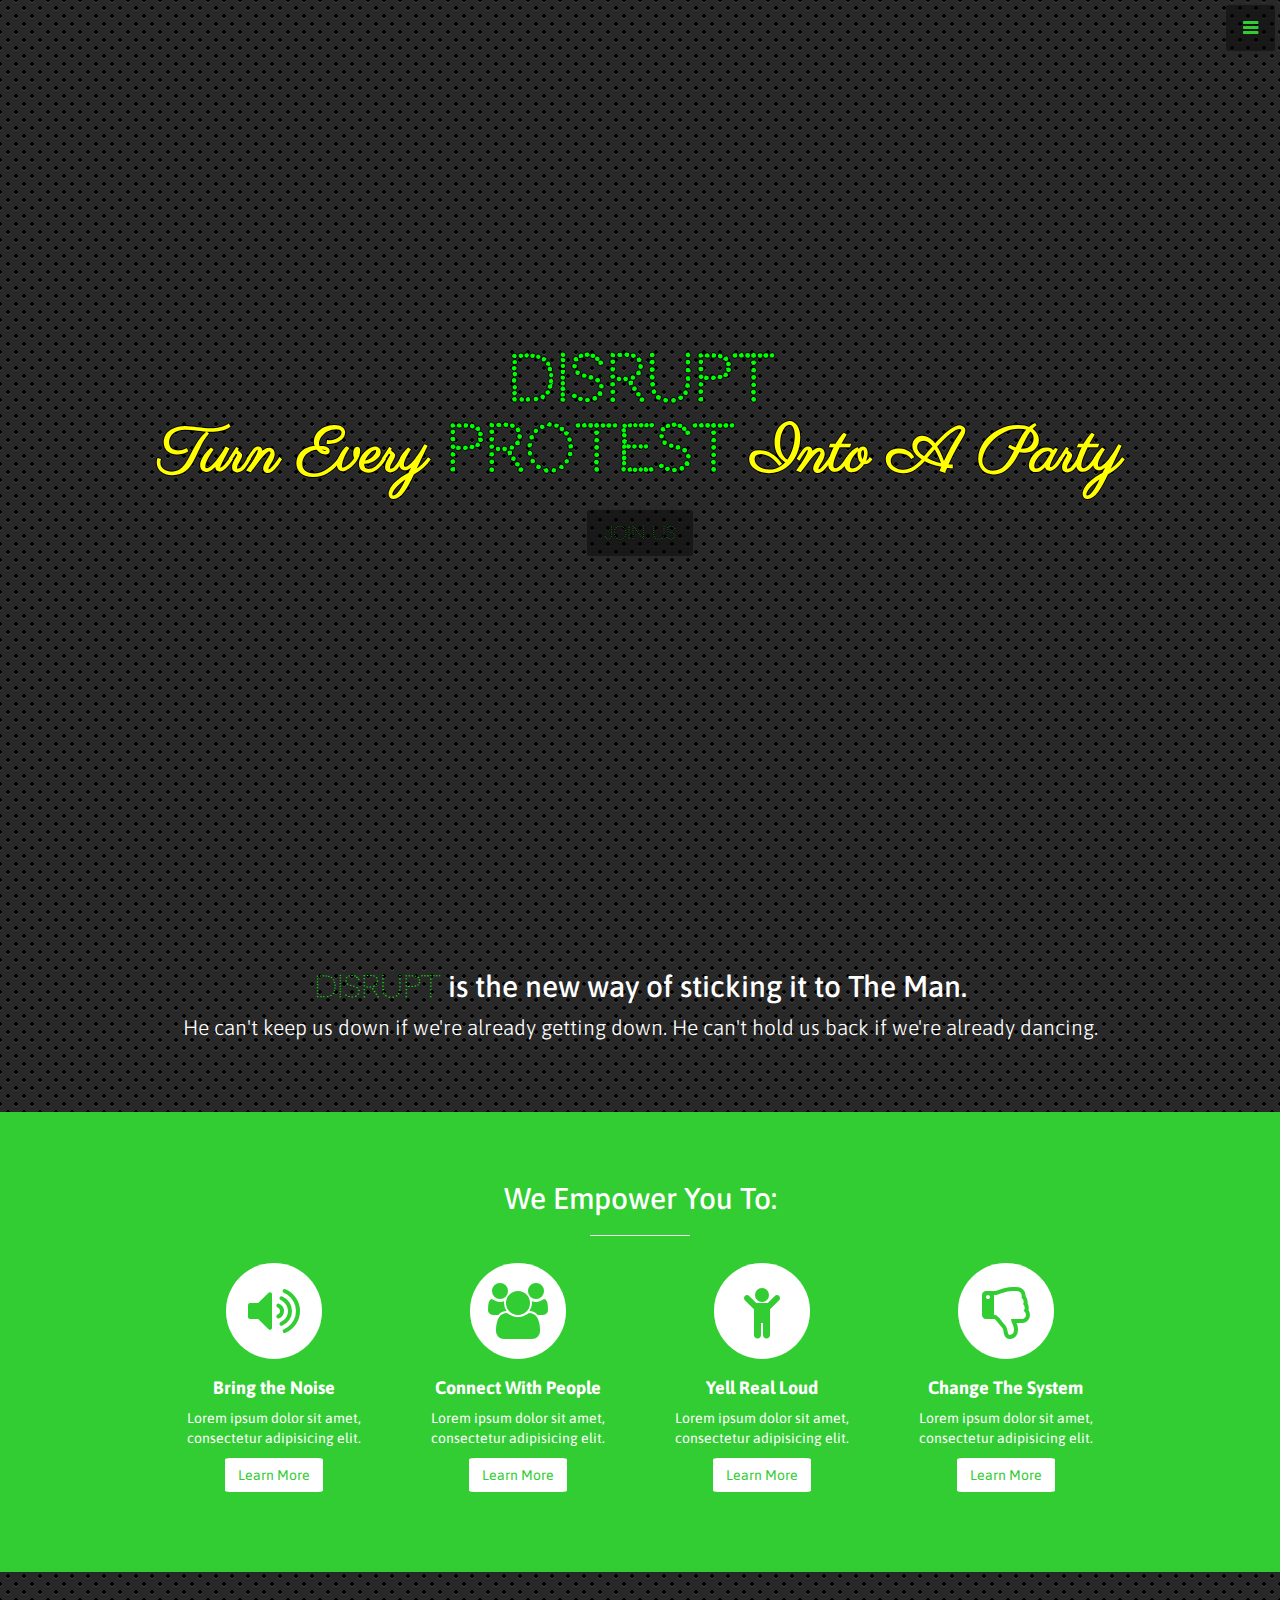
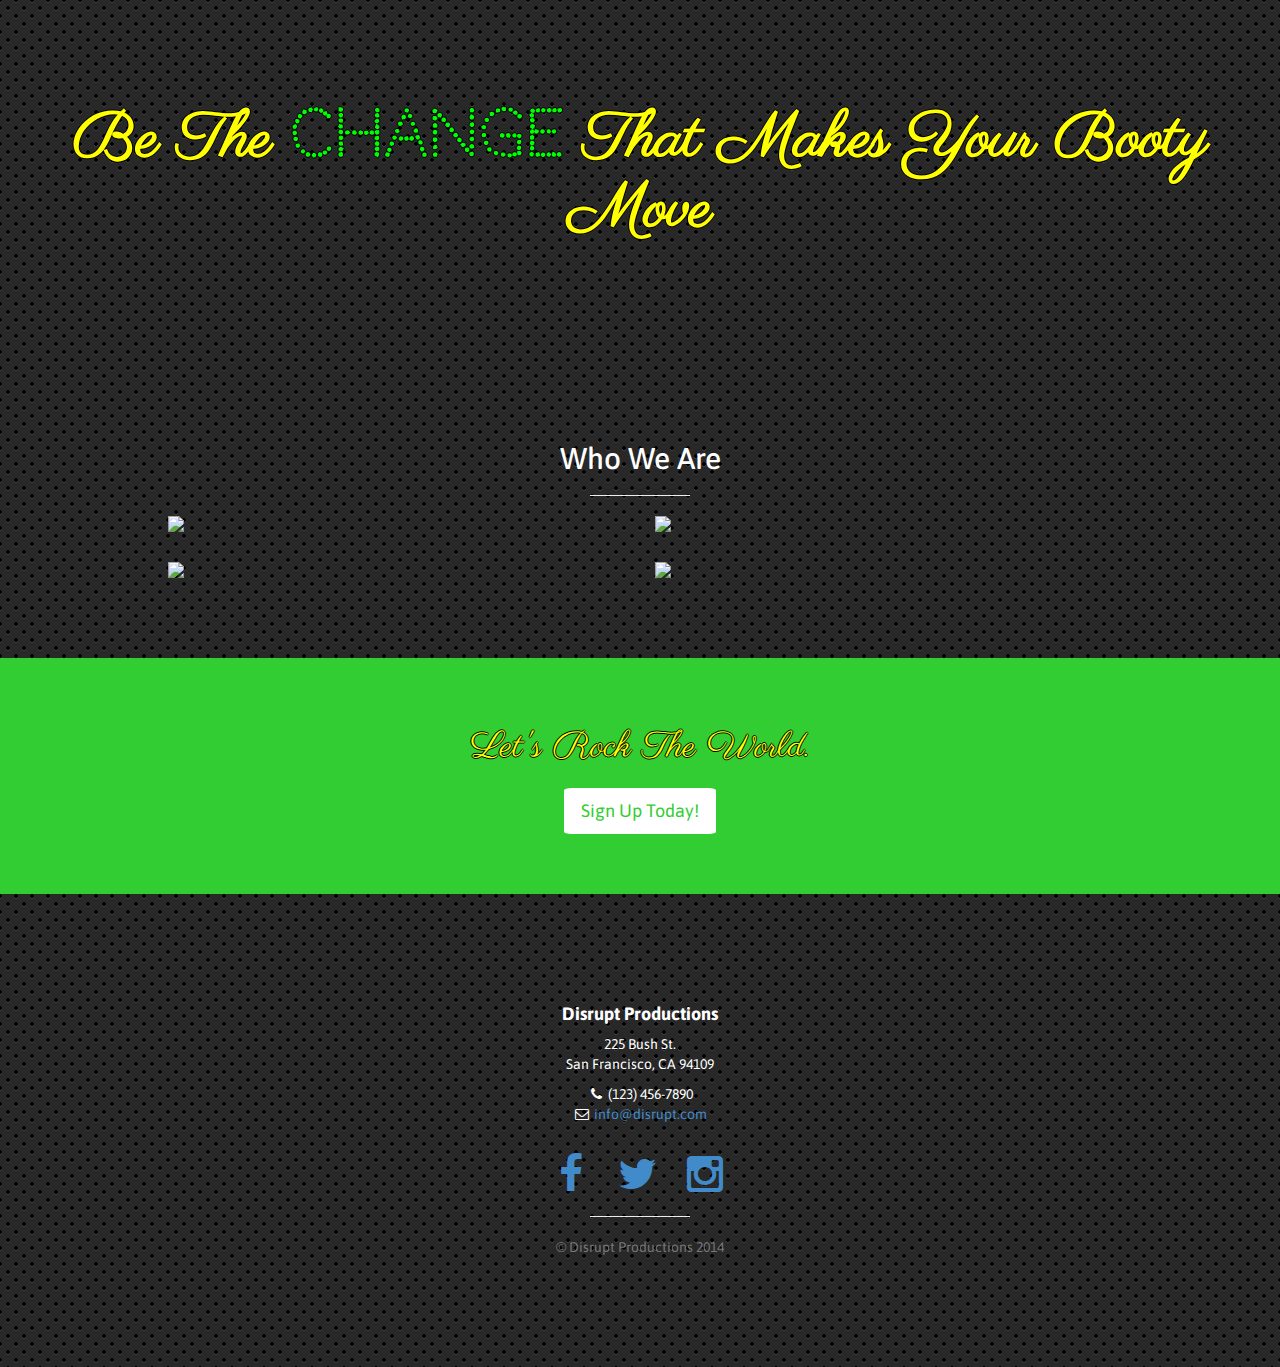
==== index.html @ bf49149f "adding disrupt page" ====
<!DOCTYPE html>
<html lang="en">

<head>

    <meta charset="utf-8">
    <meta http-equiv="X-UA-Compatible" content="IE=edge">
    <meta name="viewport" content="width=device-width, initial-scale=1">
    <meta name="description" content="">
    <meta name="author" content="">

    <title>Disrupt</title>

    <!-- header h1 font -->
    <link href='http://fonts.googleapis.com/css?family=Codystar' rel='stylesheet' type='text/css'>

    <!-- header h3 font -->
    <link href='http://fonts.googleapis.com/css?family=Parisienne' rel='stylesheet' type='text/css'>

    <!-- all other text -->
    <link href='http://fonts.googleapis.com/css?family=Asap:700italic' rel='stylesheet' type='text/css'>

    <link href="css/bootstrap.min.css" rel="stylesheet">

    <!-- Custom CSS -->
    <link href="css/stylish-portfolio.css" rel="stylesheet">

    <!-- Custom Fonts -->
    <link href="font-awesome-4.1.0/css/font-awesome.min.css" rel="stylesheet" type="text/css">
    <link href="http://fonts.googleapis.com/css?family=Source+Sans+Pro:300,400,700,300italic,400italic,700italic" rel="stylesheet" type="text/css">

    <!-- HTML5 Shim and Respond.js IE8 support of HTML5 elements and media queries -->
    <!-- WARNING: Respond.js doesn't work if you view the page via file:// -->
    <!--[if lt IE 9]>
        <script src="https://oss.maxcdn.com/libs/html5shiv/3.7.0/html5shiv.js"></script>
        <script src="https://oss.maxcdn.com/libs/respond.js/1.4.2/respond.min.js"></script>
    <![endif]-->

</head>

<body>

    <!-- Navigation -->
    <a id="menu-toggle" href="#" class="btn btn-dark btn-lg toggle"><i class="fa fa-bars"></i></a>
    <nav id="sidebar-wrapper">
        <ul class="sidebar-nav">
            <a id="menu-close" href="#" class="btn btn-light btn-lg pull-right toggle"><i class="fa fa-times"></i></a>
            <li class="sidebar-brand">
                <a href="#top">Disrupt</a>
            </li>
            <li>
                <a href="#top">Home</a>
            </li>
            <li>
                <a href="#about">About Us</a>
            </li>
            <li>
                <a href="#services">How We Help You</a>
            </li>
            <li>
                <a href="#portfolio">Who We Are</a>
            </li>
            <li>
                <a href="#contact">Contact</a>
            </li>
        </ul>
    </nav>

    <!-- Header -->
    <header id="top" class="header">
        <div class="text-vertical-center">
            <h1>Disrupt</h1>
            <h1 class="pink-text">Turn Every <span class="lime">Protest</span> Into A Party</h1>
            <br>
            <a href="#about" class="btn btn-dark btn-lg">Join Us</a>
        </div>
    </header>

    <!-- About -->
    <section id="about" class="about">
        <div class="container">
            <div class="row">
                <div class="col-lg-12 text-center">
                    <h2><span class="lime">Disrupt</span> is the new way of sticking it to The Man.</h2>
                    <p class="lead">He can't keep us down if we're already getting down. He can't hold us back if we're already dancing.</a></p>
                </div>
            </div>
            <!-- /.row -->
        </div>
        <!-- /.container -->
    </section>

    <!-- Services -->
    <!-- The circle icons use Font Awesome's stacked icon classes. For more information, visit http://fontawesome.io/examples/ -->
    <section id="services" class="services bg-primary">
        <div class="container">
            <div class="row text-center">
                <div class="col-lg-10 col-lg-offset-1">
                    <h2>We Empower You To:</h2>
                    <hr class="small">
                    <div class="row">
                        <div class="col-md-3 col-sm-6">
                            <div class="service-item">
                                <span class="fa-stack fa-4x">
                                <i class="fa fa-circle fa-stack-2x"></i>
                                <i class="fa fa-volume-up fa-stack-1x text-primary"></i>
                            </span>
                                <h4>
                                    <strong>Bring the Noise</strong>
                                </h4>
                                <p>Lorem ipsum dolor sit amet, consectetur adipisicing elit.</p>
                                <a href="#" class="btn btn-light">Learn More</a>
                            </div>
                        </div>
                        <div class="col-md-3 col-sm-6">
                            <div class="service-item">
                                <span class="fa-stack fa-4x">
                                <i class="fa fa-circle fa-stack-2x"></i>
                                <i class="fa fa-group fa-stack-1x text-primary"></i>
                            </span>
                                <h4>
                                    <strong>Connect With People</strong>
                                </h4>
                                <p>Lorem ipsum dolor sit amet, consectetur adipisicing elit.</p>
                                <a href="#" class="btn btn-light">Learn More</a>
                            </div>
                        </div>
                        <div class="col-md-3 col-sm-6">
                            <div class="service-item">
                                <span class="fa-stack fa-4x">
                                <i class="fa fa-circle fa-stack-2x"></i>
                                <i class="fa fa-child fa-stack-1x text-primary"></i>
                            </span>
                                <h4>
                                    <strong>Yell Real Loud</strong>
                                </h4>
                                <p>Lorem ipsum dolor sit amet, consectetur adipisicing elit.</p>
                                <a href="#" class="btn btn-light">Learn More</a>
                            </div>
                        </div>
                        <div class="col-md-3 col-sm-6">
                            <div class="service-item">
                                <span class="fa-stack fa-4x">
                                <i class="fa fa-circle fa-stack-2x"></i>
                                <i class="fa fa-thumbs-o-down fa-stack-1x text-primary"></i>
                            </span>
                                <h4>
                                    <strong>Change The System</strong>
                                </h4>
                                <p>Lorem ipsum dolor sit amet, consectetur adipisicing elit.</p>
                                <a href="#" class="btn btn-light">Learn More</a>
                            </div>
                        </div>
                    </div>
                    <!-- /.row (nested) -->
                </div>
                <!-- /.col-lg-10 -->
            </div>
            <!-- /.row -->
        </div>
        <!-- /.container -->
    </section>

    <!-- Callout -->
    <aside class="callout">
        <div class="text-vertical-center">
            <h1 class="pink-text">Be The <span class="lime">Change</span> That Makes Your Booty Move</h1>
        </div>
    </aside>

    <!-- Portfolio -->
    <section id="portfolio" class="portfolio">
        <div class="container">
            <div class="row">
                <div class="col-lg-10 col-lg-offset-1 text-center">
                    <h2>Who We Are</h2>
                    <hr class="small">
                    <div class="row">
                        <div class="col-md-6">
                            <div class="portfolio-item">
                                <a class="popoverOption" href="#" data-toggle="popover" tabindex="50"  data-placement="left" title="Bill" data-content="Cannot stand The Man's attempts to get into your pants, or keep you from getting into others'. Join him.">
                                    <img class="img-portfolio img-responsive" src="http://www.westerntelegraph.co.uk/resources/images/2736886.jpg?type=articleLandscape">
                                </a>
                            </div>
                        </div>
                        <div class="col-md-6">
                            <div class="portfolio-item">
                                <a class="popoverOption" href="#" data-container="body" data-toggle="popover" tabindex="150" data-placement="left" title="Amy" data-content="Enjoys swimming against the oligarchical powers that be and skinny-dipping. Join her.">
                                    <img class="img-portfolio img-responsive" src="https://aprilhubal.files.wordpress.com/2010/08/img_60261.jpg">
                                </a>
                            </div>
                        </div>
                        <div class="col-md-6">
                            <div class="portfolio-item">
                                <a class="popoverOption" href="#" data-toggle="popover" tabindex="50" data-placement="left" title="Jack, James, Jimmy" data-content="Party in ways you do not even want to know about. Join them.">
                                    <img class="img-portfolio img-responsive" src="http://bandofthebes.typepad.com/.a/6a00d8341cc27e53ef0168e7ac67d1970c-580wi">
                                </a>
                            </div>
                        </div>
                        <div class="col-md-6">
                            <div class="portfolio-item">
                                <a class="popoverOption" href="#" data-toggle="popover" tabindex="150" data-placement="left" title="Chuck" data-content="Hopes to change the world through pokemon. Join him.">
                                    <img class="img-portfolio img-responsive" src="http://www.kigurumi-store.com/shop/images/products_character_AW/WGU-8057_11_AW_05.jpg">
                                </a>
                            </div>
                        </div>
                    </div>
                    <!-- /.row (nested) -->
                </div>
                <!-- /.col-lg-10 -->
            </div>
            <!-- /.row -->
        </div>
        <!-- /.container -->
    </section>

    <!-- Call to Action -->
    <aside class="call-to-action bg-primary">
        <div class="container">
            <div class="row">
                <div class="col-lg-12 text-center">
                    <h1 class="pink-text">Let's Rock The World.</h1>
                    <a href="#" class="btn btn-lg btn-light">Sign Up Today!</a>
                </div>
            </div>
        </div>
    </aside>

    <!-- Map -->
    <!--<section id="contact" class="map">-->
        <!--<iframe width="100%" height="100%" frameborder="0" scrolling="no" marginheight="0" marginwidth="0" src="https://maps.google.com/maps?f=q&amp;source=s_q&amp;hl=en&amp;geocode=&amp;q=Twitter,+Inc.,+Market+Street,+San+Francisco,+CA&amp;aq=0&amp;oq=twitter&amp;sll=28.659344,-81.187888&amp;sspn=0.128789,0.264187&amp;ie=UTF8&amp;hq=Twitter,+Inc.,+Market+Street,+San+Francisco,+CA&amp;t=m&amp;z=15&amp;iwloc=A&amp;output=embed"></iframe>-->
        <!--<br />-->
        <!--<small>-->
            <!--<a href="https://maps.google.com/maps?f=q&amp;source=embed&amp;hl=en&amp;geocode=&amp;q=Twitter,+Inc.,+Market+Street,+San+Francisco,+CA&amp;aq=0&amp;oq=twitter&amp;sll=28.659344,-81.187888&amp;sspn=0.128789,0.264187&amp;ie=UTF8&amp;hq=Twitter,+Inc.,+Market+Street,+San+Francisco,+CA&amp;t=m&amp;z=15&amp;iwloc=A"></a>-->
        <!--</small>-->
        <!--</iframe>-->
    <!--</section>-->

    <!-- Footer -->
    <footer>
        <div class="container" id="contact">
            <div class="row">
                <div class="col-lg-10 col-lg-offset-1 text-center">
                    <h4><strong>Disrupt Productions</strong>
                    </h4>
                    <p>225 Bush St.<br>San Francisco, CA 94109</p>
                    <ul class="list-unstyled">
                        <li><i class="fa fa-phone fa-fw"></i> (123) 456-7890</li>
                        <li><i class="fa fa-envelope-o fa-fw"></i>  <a href="mailto:name@example.com">info@disrupt.com</a>
                        </li>
                    </ul>
                    <br>
                    <ul class="list-inline">
                        <li>
                            <a href="#"><i class="fa fa-facebook fa-fw fa-3x"></i></a>
                        </li>
                        <li>
                            <a href="#"><i class="fa fa-twitter fa-fw fa-3x"></i></a>
                        </li>
                        <li>
                            <a href="#"><i class="fa fa-instagram fa-fw fa-3x"></i></a>
                        </li>
                    </ul>
                    <hr class="small">
                    <p class="text-muted">&copy; Disrupt Productions 2014</p>
                </div>
            </div>
        </div>
    </footer>

    <!-- jQuery Version 1.11.0 -->
    <script src="js/jquery-1.11.0.js"></script>

    <!-- Bootstrap Core JavaScript -->
    <script src="js/bootstrap.min.js"></script>

    <!-- Custom Theme JavaScript -->
    <script src="js/page.js"></script>

</body>

</html>
---- css/stylish-portfolio.css ----
/*!
 * Start Bootstrap - Stylish Portfolio Bootstrap Theme (http://startbootstrap.com)
 * Code licensed under the Apache License v2.0.
 * For details, see http://www.apache.org/licenses/LICENSE-2.0.
 */

/* Global Styles */

html,
body {
    width: 100%;
    height: 100%;
    background:
        radial-gradient(black 15%, transparent 16%) 0 0,
        radial-gradient(black 15%, transparent 16%) 8px 8px,
        radial-gradient(rgba(255,255,255,.1) 15%, transparent 20%) 0 1px,
        radial-gradient(rgba(255,255,255,.1) 15%, transparent 20%) 8px 9px;
        background-color:#282828;
        background-size:16px 16px;
}

body {
    font-family: 'Asap', sans-serif;
    color: white;
}

.lime {
    color: lime;
    font-family: 'Codystar', cursive;
}

h3 {
    font-family: 'Parisienne', cursive;
}

.text-vertical-center {
    display: table-cell;
    text-align: center;
    vertical-align: middle;
    text-shadow: -1px 0 black, 0 1px black, 1px 0 black, 0 -1px black;
}

.text-vertical-center h1 {
    font-family: 'Codystar', cursive;
    color: lime;
    margin: 0;
    padding: 0;
    font-size: 4.5em;
    font-weight: 700;
}

h1.pink-text {
    color: #ffff00;
    font-family: 'Parisienne', cursive;
    text-shadow: -1px 0 black, 0 1px black, 1px 0 black, 0 -1px black;
}

/* Custom Button Styles */

.btn-dark {
    border-radius: 5%;
    color: limegreen;
    background-color: rgba(0,0,0,0.4);
    font-family: 'Codystar', cursive;
}

.btn-dark:hover,
.btn-dark:focus,
.btn-dark:active {
    color: #ffff00;
    background-color: rgba(0,0,0,0.7);
}

.btn-light {
    border-radius: 5%;
    color: limegreen;
    background-color: rgb(255,255,255);
}

.btn-light:hover,
.btn-light:focus,
.btn-light:active {
    color: #333;
    background-color: rgba(255,255,255,0.8);
}

/* Custom Horizontal Rule */

hr.small {
    max-width: 100px;
}

/* Side Menu */

#sidebar-wrapper {
    z-index: 1000;
    position: fixed;
    right: 0;
    width: 250px;
    height: 100%;
    margin-right: -250px;
    overflow-y: auto;
    background: #222;
    -webkit-transition: all 0.4s ease 0s;
    -moz-transition: all 0.4s ease 0s;
    -ms-transition: all 0.4s ease 0s;
    -o-transition: all 0.4s ease 0s;
    transition: all 0.4s ease 0s;
}

.sidebar-nav {
    position: absolute;
    top: 0;
    width: 250px;
    margin: 0;
    padding: 0;
    list-style: none;
}

.sidebar-nav li {
    text-indent: 20px;
    line-height: 40px;
}

.sidebar-nav li a {
    display: block;
    text-decoration: none;
    color: #999;
}

.sidebar-nav li a:hover {
    text-decoration: none;
    color: #fff;
    background: rgba(255,255,255,0.2);
}

.sidebar-nav li a:active,
.sidebar-nav li a:focus {
    text-decoration: none;
}

.sidebar-nav > .sidebar-brand {
    height: 55px;
    font-size: 18px;
    line-height: 55px;
}

.sidebar-nav > .sidebar-brand a {
    color: #999;
}

.sidebar-nav > .sidebar-brand a:hover {
    color: #fff;
    background: none;
}

#menu-toggle {
    z-index: 1;
    position: fixed;
    top: 0;
    right: 0;
}

#sidebar-wrapper.active {
    right: 250px;
    width: 250px;
    -webkit-transition: all 0.4s ease 0s;
    -moz-transition: all 0.4s ease 0s;
    -ms-transition: all 0.4s ease 0s;
    -o-transition: all 0.4s ease 0s;
    transition: all 0.4s ease 0s;
}

.toggle {
    margin: 5px 5px 0 0;
}

/* Header */

.header {
    display: table;
    position: relative;
    width: 100%;
    height: 100%;
    background: url(https://farm9.staticflickr.com/8308/7998272415_3bb150502e_b.jpg) no-repeat center center scroll;
    -webkit-background-size: cover;
    -moz-background-size: cover;
    background-size: cover;
    -o-background-size: cover;
}

/* green windows */
.bg-primary {
    background-color: limegreen;
}
.text-primary {
    color: limegreen;
}
/* About */

.about {
    padding: 50px 0;
}

/* Services */

.services {
    padding: 50px 0;
}

.service-item {
    margin-bottom: 30px;
}

/* Callout */

.callout {
    display: table;
    width: 100%;
    height: 400px;
    color: #fff;
    background: url(http://si.wsj.net/public/resources/images/BN-AX584_1229PO_M_20131229160507.jpg) no-repeat center center scroll;
    -webkit-background-size: cover;
    -moz-background-size: cover;
    background-size: cover;
    -o-background-size: cover;
}

/* Portfolio */

.portfolio {
    padding: 50px 0;
}

.portfolio-item {
    margin-bottom: 30px;
}

.img-portfolio {
    margin: 0 auto;
}

.img-portfolio:hover {
    opacity: 0.8;
}

/* Call to Action */

.call-to-action {
    padding: 50px 0;
}

.call-to-action .btn {
    margin: 10px;
}

/* Map */

.map {
    height: 500px;
}

@media(max-width:768px) {
    .map {
        height: 75%;
    }
}

/* social network icons */
/*.fa-facebook:before {*/
    /*content: "\f09a";*/
    /*color: limegreen;*/
/*}*/
/*.fa-facebook:after {*/
    /*color: #4c66a4*/
/*}*/
/* Footer */

footer {
    padding: 100px 0;
}
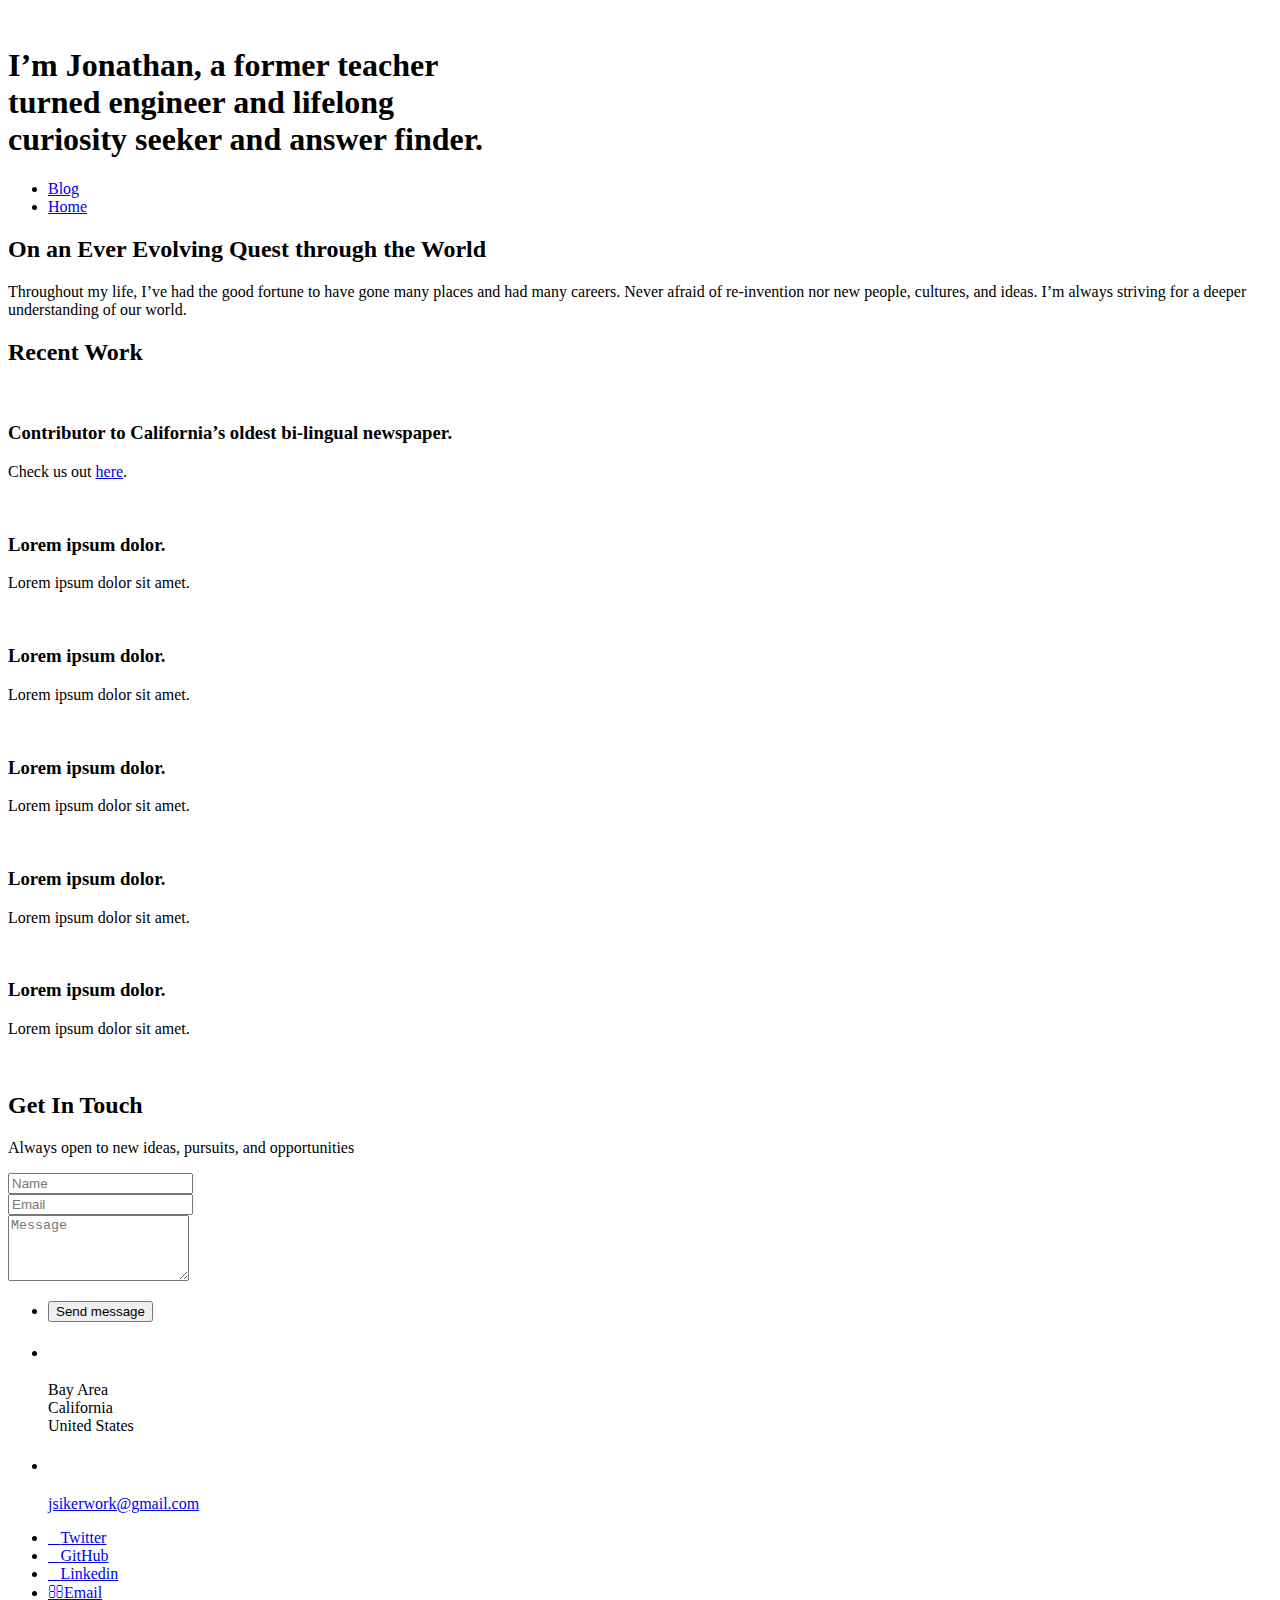
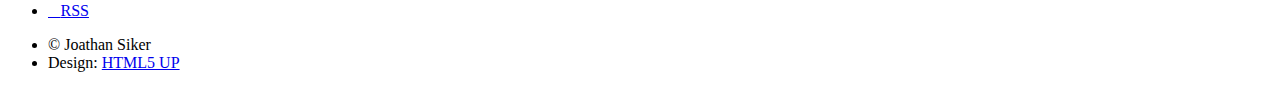
==== commit 8fd9a2bc: "new personal page" ====
--- a/index.html
+++ b/index.html
@@ -1,282 +1,245 @@
-<!DOCTYPE html>
-<html lang="en">
-
-<head>
-
-    <meta charset="utf-8">
-    <meta http-equiv="X-UA-Compatible" content="IE=edge">
-    <meta name="viewport" content="width=device-width, initial-scale=1">
-    <meta name="description" content="">
-    <meta name="author" content="">
-
-    <title>Disrupt</title>
-
-    <!-- header h1 font -->
-    <link href='http://fonts.googleapis.com/css?family=Codystar' rel='stylesheet' type='text/css'>
-
-    <!-- header h3 font -->
-    <link href='http://fonts.googleapis.com/css?family=Parisienne' rel='stylesheet' type='text/css'>
-
-    <!-- all other text -->
-    <link href='http://fonts.googleapis.com/css?family=Asap:700italic' rel='stylesheet' type='text/css'>
-
-    <link href="css/bootstrap.min.css" rel="stylesheet">
-
-    <!-- Custom CSS -->
-    <link href="css/stylish-portfolio.css" rel="stylesheet">
-
-    <!-- Custom Fonts -->
-    <link href="font-awesome-4.1.0/css/font-awesome.min.css" rel="stylesheet" type="text/css">
-    <link href="http://fonts.googleapis.com/css?family=Source+Sans+Pro:300,400,700,300italic,400italic,700italic" rel="stylesheet" type="text/css">
-
-    <!-- HTML5 Shim and Respond.js IE8 support of HTML5 elements and media queries -->
-    <!-- WARNING: Respond.js doesn't work if you view the page via file:// -->
-    <!--[if lt IE 9]>
-        <script src="https://oss.maxcdn.com/libs/html5shiv/3.7.0/html5shiv.js"></script>
-        <script src="https://oss.maxcdn.com/libs/respond.js/1.4.2/respond.min.js"></script>
-    <![endif]-->
-
-</head>
-
-<body>
-
-    <!-- Navigation -->
-    <a id="menu-toggle" href="#" class="btn btn-dark btn-lg toggle"><i class="fa fa-bars"></i></a>
-    <nav id="sidebar-wrapper">
-        <ul class="sidebar-nav">
-            <a id="menu-close" href="#" class="btn btn-light btn-lg pull-right toggle"><i class="fa fa-times"></i></a>
-            <li class="sidebar-brand">
-                <a href="#top">Disrupt</a>
-            </li>
-            <li>
-                <a href="#top">Home</a>
-            </li>
-            <li>
-                <a href="#about">About Us</a>
-            </li>
-            <li>
-                <a href="#services">How We Help You</a>
-            </li>
-            <li>
-                <a href="#portfolio">Who We Are</a>
-            </li>
-            <li>
-                <a href="#contact">Contact</a>
-            </li>
-        </ul>
-    </nav>
-
-    <!-- Header -->
-    <header id="top" class="header">
-        <div class="text-vertical-center">
-            <h1>Disrupt</h1>
-            <h1 class="pink-text">Turn Every <span class="lime">Protest</span> Into A Party</h1>
-            <br>
-            <a href="#about" class="btn btn-dark btn-lg">Join Us</a>
-        </div>
-    </header>
-
-    <!-- About -->
-    <section id="about" class="about">
-        <div class="container">
-            <div class="row">
-                <div class="col-lg-12 text-center">
-                    <h2><span class="lime">Disrupt</span> is the new way of sticking it to The Man.</h2>
-                    <p class="lead">He can't keep us down if we're already getting down. He can't hold us back if we're already dancing.</a></p>
-                </div>
-            </div>
-            <!-- /.row -->
-        </div>
-        <!-- /.container -->
-    </section>
-
-    <!-- Services -->
-    <!-- The circle icons use Font Awesome's stacked icon classes. For more information, visit http://fontawesome.io/examples/ -->
-    <section id="services" class="services bg-primary">
-        <div class="container">
-            <div class="row text-center">
-                <div class="col-lg-10 col-lg-offset-1">
-                    <h2>We Empower You To:</h2>
-                    <hr class="small">
-                    <div class="row">
-                        <div class="col-md-3 col-sm-6">
-                            <div class="service-item">
-                                <span class="fa-stack fa-4x">
-                                <i class="fa fa-circle fa-stack-2x"></i>
-                                <i class="fa fa-volume-up fa-stack-1x text-primary"></i>
-                            </span>
-                                <h4>
-                                    <strong>Bring the Noise</strong>
-                                </h4>
-                                <p>Lorem ipsum dolor sit amet, consectetur adipisicing elit.</p>
-                                <a href="#" class="btn btn-light">Learn More</a>
-                            </div>
-                        </div>
-                        <div class="col-md-3 col-sm-6">
-                            <div class="service-item">
-                                <span class="fa-stack fa-4x">
-                                <i class="fa fa-circle fa-stack-2x"></i>
-                                <i class="fa fa-group fa-stack-1x text-primary"></i>
-                            </span>
-                                <h4>
-                                    <strong>Connect With People</strong>
-                                </h4>
-                                <p>Lorem ipsum dolor sit amet, consectetur adipisicing elit.</p>
-                                <a href="#" class="btn btn-light">Learn More</a>
-                            </div>
-                        </div>
-                        <div class="col-md-3 col-sm-6">
-                            <div class="service-item">
-                                <span class="fa-stack fa-4x">
-                                <i class="fa fa-circle fa-stack-2x"></i>
-                                <i class="fa fa-child fa-stack-1x text-primary"></i>
-                            </span>
-                                <h4>
-                                    <strong>Yell Real Loud</strong>
-                                </h4>
-                                <p>Lorem ipsum dolor sit amet, consectetur adipisicing elit.</p>
-                                <a href="#" class="btn btn-light">Learn More</a>
-                            </div>
-                        </div>
-                        <div class="col-md-3 col-sm-6">
-                            <div class="service-item">
-                                <span class="fa-stack fa-4x">
-                                <i class="fa fa-circle fa-stack-2x"></i>
-                                <i class="fa fa-thumbs-o-down fa-stack-1x text-primary"></i>
-                            </span>
-                                <h4>
-                                    <strong>Change The System</strong>
-                                </h4>
-                                <p>Lorem ipsum dolor sit amet, consectetur adipisicing elit.</p>
-                                <a href="#" class="btn btn-light">Learn More</a>
-                            </div>
-                        </div>
-                    </div>
-                    <!-- /.row (nested) -->
-                </div>
-                <!-- /.col-lg-10 -->
-            </div>
-            <!-- /.row -->
-        </div>
-        <!-- /.container -->
-    </section>
-
-    <!-- Callout -->
-    <aside class="callout">
-        <div class="text-vertical-center">
-            <h1 class="pink-text">Be The <span class="lime">Change</span> That Makes Your Booty Move</h1>
-        </div>
-    </aside>
-
-    <!-- Portfolio -->
-    <section id="portfolio" class="portfolio">
-        <div class="container">
-            <div class="row">
-                <div class="col-lg-10 col-lg-offset-1 text-center">
-                    <h2>Who We Are</h2>
-                    <hr class="small">
-                    <div class="row">
-                        <div class="col-md-6">
-                            <div class="portfolio-item">
-                                <a class="popoverOption" href="#" data-toggle="popover" tabindex="50"  data-placement="left" title="Bill" data-content="Cannot stand The Man's attempts to get into your pants, or keep you from getting into others'. Join him.">
-                                    <img class="img-portfolio img-responsive" src="http://www.westerntelegraph.co.uk/resources/images/2736886.jpg?type=articleLandscape">
-                                </a>
-                            </div>
-                        </div>
-                        <div class="col-md-6">
-                            <div class="portfolio-item">
-                                <a class="popoverOption" href="#" data-container="body" data-toggle="popover" tabindex="150" data-placement="left" title="Amy" data-content="Enjoys swimming against the oligarchical powers that be and skinny-dipping. Join her.">
-                                    <img class="img-portfolio img-responsive" src="https://aprilhubal.files.wordpress.com/2010/08/img_60261.jpg">
-                                </a>
-                            </div>
-                        </div>
-                        <div class="col-md-6">
-                            <div class="portfolio-item">
-                                <a class="popoverOption" href="#" data-toggle="popover" tabindex="50" data-placement="left" title="Jack, James, Jimmy" data-content="Party in ways you do not even want to know about. Join them.">
-                                    <img class="img-portfolio img-responsive" src="http://bandofthebes.typepad.com/.a/6a00d8341cc27e53ef0168e7ac67d1970c-580wi">
-                                </a>
-                            </div>
-                        </div>
-                        <div class="col-md-6">
-                            <div class="portfolio-item">
-                                <a class="popoverOption" href="#" data-toggle="popover" tabindex="150" data-placement="left" title="Chuck" data-content="Hopes to change the world through pokemon. Join him.">
-                                    <img class="img-portfolio img-responsive" src="http://www.kigurumi-store.com/shop/images/products_character_AW/WGU-8057_11_AW_05.jpg">
-                                </a>
-                            </div>
-                        </div>
-                    </div>
-                    <!-- /.row (nested) -->
-                </div>
-                <!-- /.col-lg-10 -->
-            </div>
-            <!-- /.row -->
-        </div>
-        <!-- /.container -->
-    </section>
-
-    <!-- Call to Action -->
-    <aside class="call-to-action bg-primary">
-        <div class="container">
-            <div class="row">
-                <div class="col-lg-12 text-center">
-                    <h1 class="pink-text">Let's Rock The World.</h1>
-                    <a href="#" class="btn btn-lg btn-light">Sign Up Today!</a>
-                </div>
-            </div>
-        </div>
-    </aside>
-
-    <!-- Map -->
-    <!--<section id="contact" class="map">-->
-        <!--<iframe width="100%" height="100%" frameborder="0" scrolling="no" marginheight="0" marginwidth="0" src="https://maps.google.com/maps?f=q&amp;source=s_q&amp;hl=en&amp;geocode=&amp;q=Twitter,+Inc.,+Market+Street,+San+Francisco,+CA&amp;aq=0&amp;oq=twitter&amp;sll=28.659344,-81.187888&amp;sspn=0.128789,0.264187&amp;ie=UTF8&amp;hq=Twitter,+Inc.,+Market+Street,+San+Francisco,+CA&amp;t=m&amp;z=15&amp;iwloc=A&amp;output=embed"></iframe>-->
-        <!--<br />-->
-        <!--<small>-->
-            <!--<a href="https://maps.google.com/maps?f=q&amp;source=embed&amp;hl=en&amp;geocode=&amp;q=Twitter,+Inc.,+Market+Street,+San+Francisco,+CA&amp;aq=0&amp;oq=twitter&amp;sll=28.659344,-81.187888&amp;sspn=0.128789,0.264187&amp;ie=UTF8&amp;hq=Twitter,+Inc.,+Market+Street,+San+Francisco,+CA&amp;t=m&amp;z=15&amp;iwloc=A"></a>-->
-        <!--</small>-->
-        <!--</iframe>-->
-    <!--</section>-->
-
-    <!-- Footer -->
-    <footer>
-        <div class="container" id="contact">
-            <div class="row">
-                <div class="col-lg-10 col-lg-offset-1 text-center">
-                    <h4><strong>Disrupt Productions</strong>
-                    </h4>
-                    <p>225 Bush St.<br>San Francisco, CA 94109</p>
-                    <ul class="list-unstyled">
-                        <li><i class="fa fa-phone fa-fw"></i> (123) 456-7890</li>
-                        <li><i class="fa fa-envelope-o fa-fw"></i>  <a href="mailto:name@example.com">info@disrupt.com</a>
-                        </li>
-                    </ul>
-                    <br>
-                    <ul class="list-inline">
-                        <li>
-                            <a href="#"><i class="fa fa-facebook fa-fw fa-3x"></i></a>
-                        </li>
-                        <li>
-                            <a href="#"><i class="fa fa-twitter fa-fw fa-3x"></i></a>
-                        </li>
-                        <li>
-                            <a href="#"><i class="fa fa-instagram fa-fw fa-3x"></i></a>
-                        </li>
-                    </ul>
-                    <hr class="small">
-                    <p class="text-muted">&copy; Disrupt Productions 2014</p>
-                </div>
-            </div>
-        </div>
-    </footer>
-
-    <!-- jQuery Version 1.11.0 -->
-    <script src="js/jquery-1.11.0.js"></script>
-
-    <!-- Bootstrap Core JavaScript -->
-    <script src="js/bootstrap.min.js"></script>
-
-    <!-- Custom Theme JavaScript -->
-    <script src="js/page.js"></script>
-
-</body>
-
-</html>
+<!DOCTYPE HTML>
+
+<!-- 
+Strata by HTML5 UP
+html5up.net | @n33co
+Free for personal and commercial use under the CCA 3.0 license (html5up.net/license)
+-->
+<html>
+	<head>
+		<title>JonSiker</title>
+		<meta charset="utf-8" />
+		<meta name="viewport" content="width=device-width, initial-scale=1" />
+		<meta name="author" content="Jonathan Siker">
+		<meta name="description" content="Former teacher turned engineer. Lifelong thinkerer and do-er">
+		<meta http-equiv="content-language" content="en-us" />
+
+		
+		<meta name="og:site_name" content="JonSiker">
+		<meta name="og:title" content="JonSiker">
+		<meta name="og:url" content="http://replace-this-with-your-hugo-site.com/">
+		
+		<meta name="og:image" content="http://replace-this-with-your-hugo-site.com/images/avatar.png">
+		
+		
+
+		<meta name="generator" content="Hugo 0.54.0" />
+
+		<!--[if lte IE 8]><script src='http://replace-this-with-your-hugo-site.com/js/ie/html5shiv.js'></script><![endif]-->
+		<link rel="stylesheet" type="text/css" href="https://cdnjs.cloudflare.com/ajax/libs/font-awesome/4.7.0/css/font-awesome.min.css">
+		<link rel="stylesheet" href="http://replace-this-with-your-hugo-site.com/css/main.css" />
+		<!--[if lte IE 8]><link rel="stylesheet" href="http://replace-this-with-your-hugo-site.com//css/ie8.css"><![endif]-->
+
+		
+		<link href="http://replace-this-with-your-hugo-site.com/index.xml" rel="alternate" type="application/rss+xml" title="JonSiker" />
+		<link href="http://replace-this-with-your-hugo-site.com/index.xml" rel="feed" type="application/rss+xml" title="JonSiker" />
+		
+		
+	</head>
+
+	<body id="top">
+		<!-- Header -->
+<header id="header">
+	
+	<a href="http://replace-this-with-your-hugo-site.com/" class="image avatar"><img src="http://replace-this-with-your-hugo-site.com/images/avatar.png" alt="" /></a>
+	
+	
+		<h1><strong>I&rsquo;m Jonathan</strong>, a former teacher<br> turned engineer and lifelong<br> curiosity seeker and answer finder.</h1>
+	
+
+	
+		<nav id="sidebar">
+			<ul>
+			
+				<li><a href="http://replace-this-with-your-hugo-site.com/post/">Blog</a></li>
+			
+				<li><a href="http://replace-this-with-your-hugo-site.com/">Home</a></li>
+			
+			</ul>
+		</nav>
+	
+</header>
+
+
+		<!-- Main -->
+		<div id="main">
+			
+	
+		<section>
+	<header class="major">
+		<h2>On an Ever Evolving Quest through the World</h2>
+	</header>
+	<p>Throughout my life, I&rsquo;ve had the good fortune to have gone many places and had many careers. Never afraid of re-invention nor new people, cultures, and ideas. I&rsquo;m always striving for a deeper understanding of our world.</p>
+</section>
+
+	
+
+	
+		<!-- portfolio -->
+<section id="two">
+	<h2>Recent Work</h2>
+	<div class="row">
+		
+		<article class="6u 12u$(xsmall) work-item">
+			<a href="http://replace-this-with-your-hugo-site.com/images/fulls/01.png" class="image fit thumb"><img src="http://replace-this-with-your-hugo-site.com/images/thumbs/01.png" alt="" /></a>
+			<h3>Contributor to California&rsquo;s oldest bi-lingual newspaper.</h3>
+			<p>Check us out <a href="http://eltecolote.org/content/en/">here</a>.</p>
+		</article>
+		
+		<article class="6u 12u$(xsmall) work-item">
+			<a href="http://replace-this-with-your-hugo-site.com/images/fulls/02.jpg" class="image fit thumb"><img src="http://replace-this-with-your-hugo-site.com/images/thumbs/02.jpg" alt="" /></a>
+			<h3>Lorem ipsum dolor.</h3>
+			<p>Lorem ipsum dolor sit amet.</p>
+		</article>
+		
+		<article class="6u 12u$(xsmall) work-item">
+			<a href="http://replace-this-with-your-hugo-site.com/images/fulls/03.jpg" class="image fit thumb"><img src="http://replace-this-with-your-hugo-site.com/images/thumbs/03.jpg" alt="" /></a>
+			<h3>Lorem ipsum dolor.</h3>
+			<p>Lorem ipsum dolor sit amet.</p>
+		</article>
+		
+		<article class="6u 12u$(xsmall) work-item">
+			<a href="http://replace-this-with-your-hugo-site.com/images/fulls/04.jpg" class="image fit thumb"><img src="http://replace-this-with-your-hugo-site.com/images/thumbs/04.jpg" alt="" /></a>
+			<h3>Lorem ipsum dolor.</h3>
+			<p>Lorem ipsum dolor sit amet.</p>
+		</article>
+		
+		<article class="6u 12u$(xsmall) work-item">
+			<a href="http://replace-this-with-your-hugo-site.com/images/fulls/05.jpg" class="image fit thumb"><img src="http://replace-this-with-your-hugo-site.com/images/thumbs/05.jpg" alt="" /></a>
+			<h3>Lorem ipsum dolor.</h3>
+			<p>Lorem ipsum dolor sit amet.</p>
+		</article>
+		
+		<article class="6u 12u$(xsmall) work-item">
+			<a href="http://replace-this-with-your-hugo-site.com/images/fulls/06.jpg" class="image fit thumb"><img src="http://replace-this-with-your-hugo-site.com/images/thumbs/06.jpg" alt="" /></a>
+			<h3>Lorem ipsum dolor.</h3>
+			<p>Lorem ipsum dolor sit amet.</p>
+		</article>
+		
+	</div>
+</section>
+
+	
+
+	
+		<section>
+    
+
+	<div class="row">
+        <br>
+        <p>
+        <ol class="recent-posts">
+        
+        </ol>
+        </p>
+	</div>
+</section>
+
+	
+
+	
+		
+<section>
+	
+		<h2>Get In Touch</h2>
+		<p>Always open to new ideas, pursuits, and opportunities</p>
+	
+	<div class="row" id="contact-form">
+		
+		<div class="8u 12u$(small)">
+			<form action="//formspree.io/jsikerwork@gmail.com" method="POST">
+				<div class="row uniform 50%">
+					<input type="hidden" name="_subject" value="New email from your portfolio" />
+					<div class="6u 12u$(xsmall)"><input type="text" name="name" id="name" placeholder="Name" required/></div>
+					<div class="6u$ 12u$(xsmall)"><input type="email" name="_replyto" name="email" id="email" placeholder="Email" required/></div>
+					<div class="12u$"><textarea name="message" id="message" placeholder="Message" rows="4" required></textarea></div>
+					<input type="text" name="_gotcha" style="display:none" />
+
+					<ul class="actions">
+						<li><input type="submit" value="Send message" /></li>
+					</ul>
+				</div>
+			</form>
+		</div>
+		
+		<div class="4u$ 12u$(small)">
+			<ul class="labeled-icons">
+				
+				<li>
+					<h3 class="icon fa-home"><span class="label"></span></h3>
+					
+					
+						Bay Area<br />
+					
+						California<br />
+					
+						United States<br />
+					
+					
+				</li>
+				
+				
+				
+				
+				<li>
+					<h3 class="icon fa-envelope-o"><span class="label"></span></h3>
+					<a href="mailto:jsikerwork@gmail.com">jsikerwork@gmail.com</a>
+				</li>
+				
+			</ul>
+		</div>
+	</div>
+</section>
+
+	
+
+		</div>
+
+		<!-- Footer -->
+<footer id="footer">
+	<ul class="icons">
+		
+		
+		
+		<li><a href="//twitter.com/peace_fuzz" target="_blank" class="icon fa-twitter"><span class="label">Twitter</span></a></li>
+		
+		
+		<li><a href="//github.com/jsiker" target="_blank" class="icon fa-github"><span class="label">GitHub</span></a></li>
+		
+		
+		
+		<li><a href="//linkedin.com/in/jon-siker-43793345" target="_blank" class="icon fa-linkedin-square"><span class="label">Linkedin</span></a></li>
+		
+		
+		
+		
+		<li><a href="http://replace-this-with-your-hugo-site.com/#contact-form" class="icon fa-envelope-o"><span class="label">Email</span></a></li>
+		
+		
+		<li><a href="http://replace-this-with-your-hugo-site.com/index.xml" class="icon fa-rss" type="application/rss+xml"><span class="label">RSS</span></a></li>
+		
+	</ul>
+
+	<ul class="copyright">
+		
+		<li>&copy; Joathan Siker</li>
+		
+		<li>Design: <a href="//html5up.net">HTML5 UP</a></li>
+		
+	</ul>
+</footer>
+
+<!-- Scripts -->
+<script src="http://replace-this-with-your-hugo-site.com/js/jquery.min.js"></script>
+<script src="http://replace-this-with-your-hugo-site.com/js/jquery.poptrox.min.js"></script>
+<script src="http://replace-this-with-your-hugo-site.com/js/skel.min.js"></script>
+<script src="http://replace-this-with-your-hugo-site.com/js/util.js"></script>
+
+<script src="http://replace-this-with-your-hugo-site.com/js/main.js"></script>
+
+
+
+
+
+	</body>
+</html>
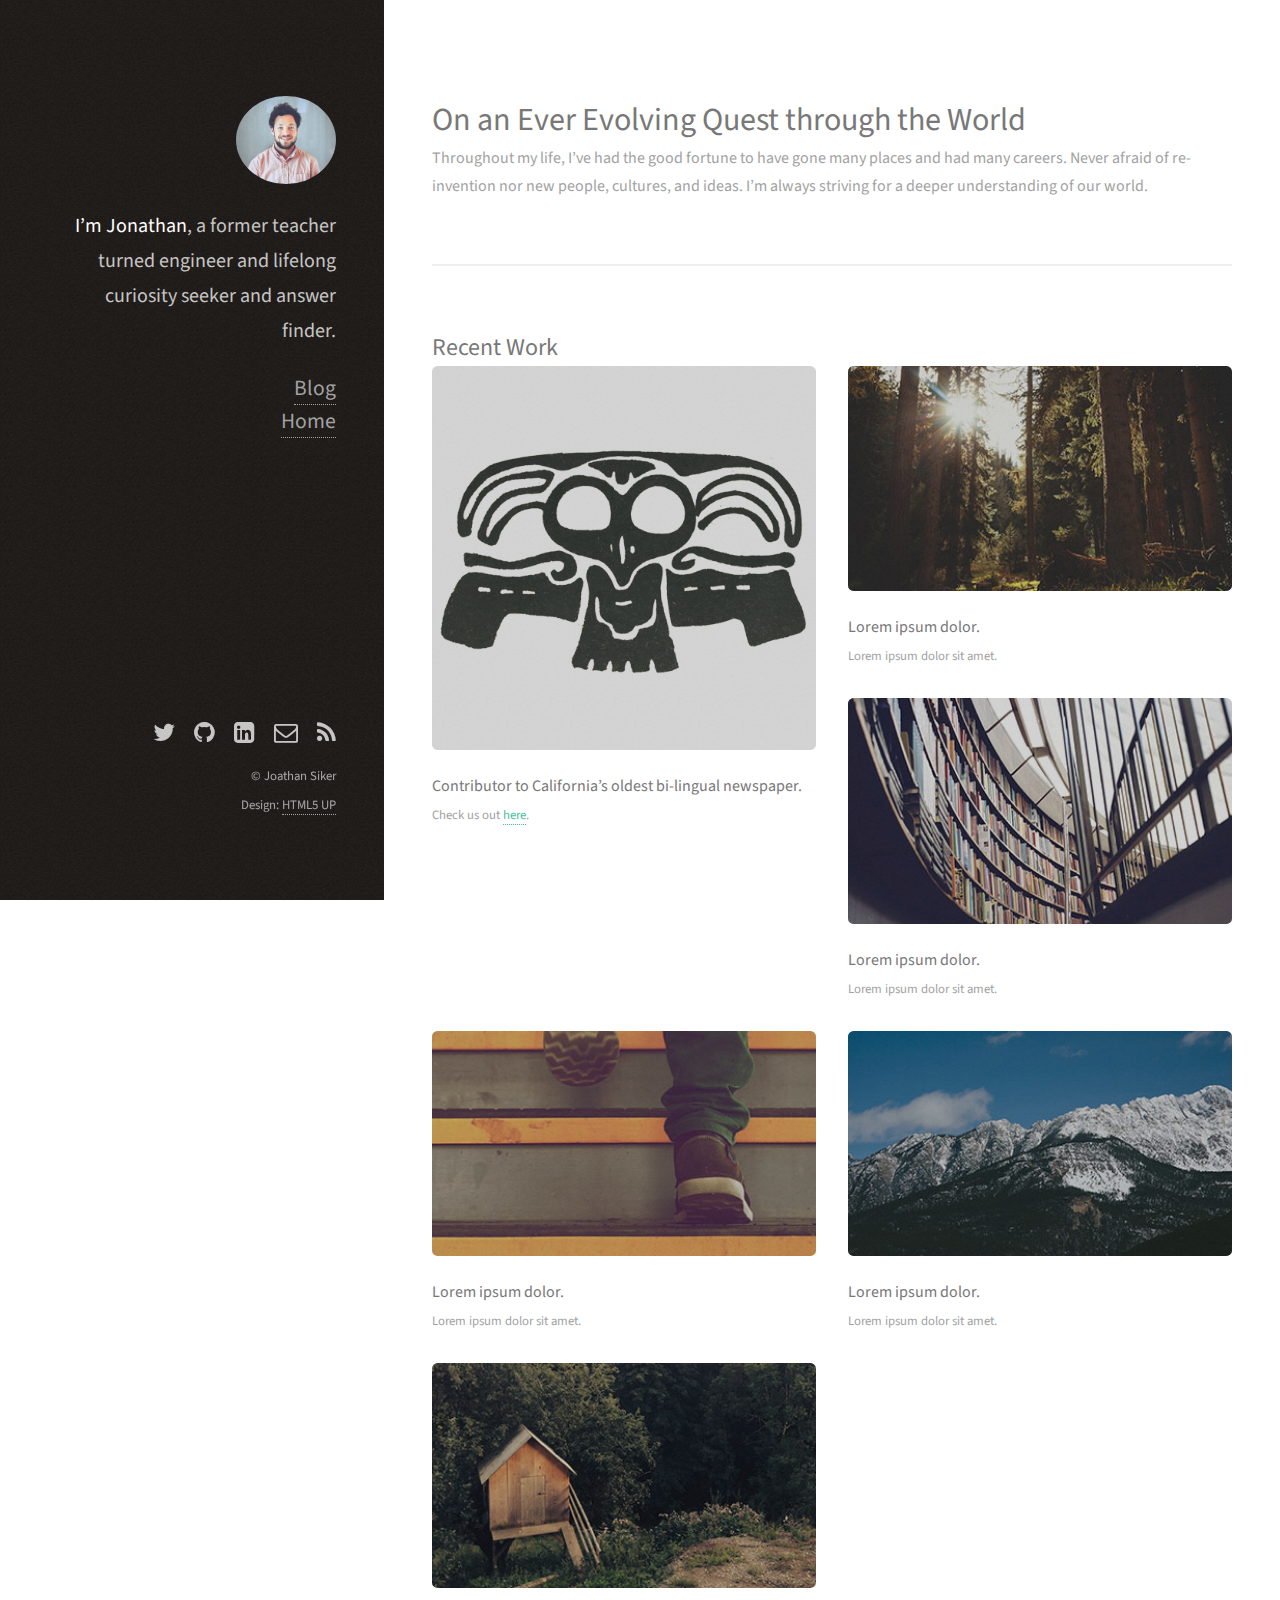
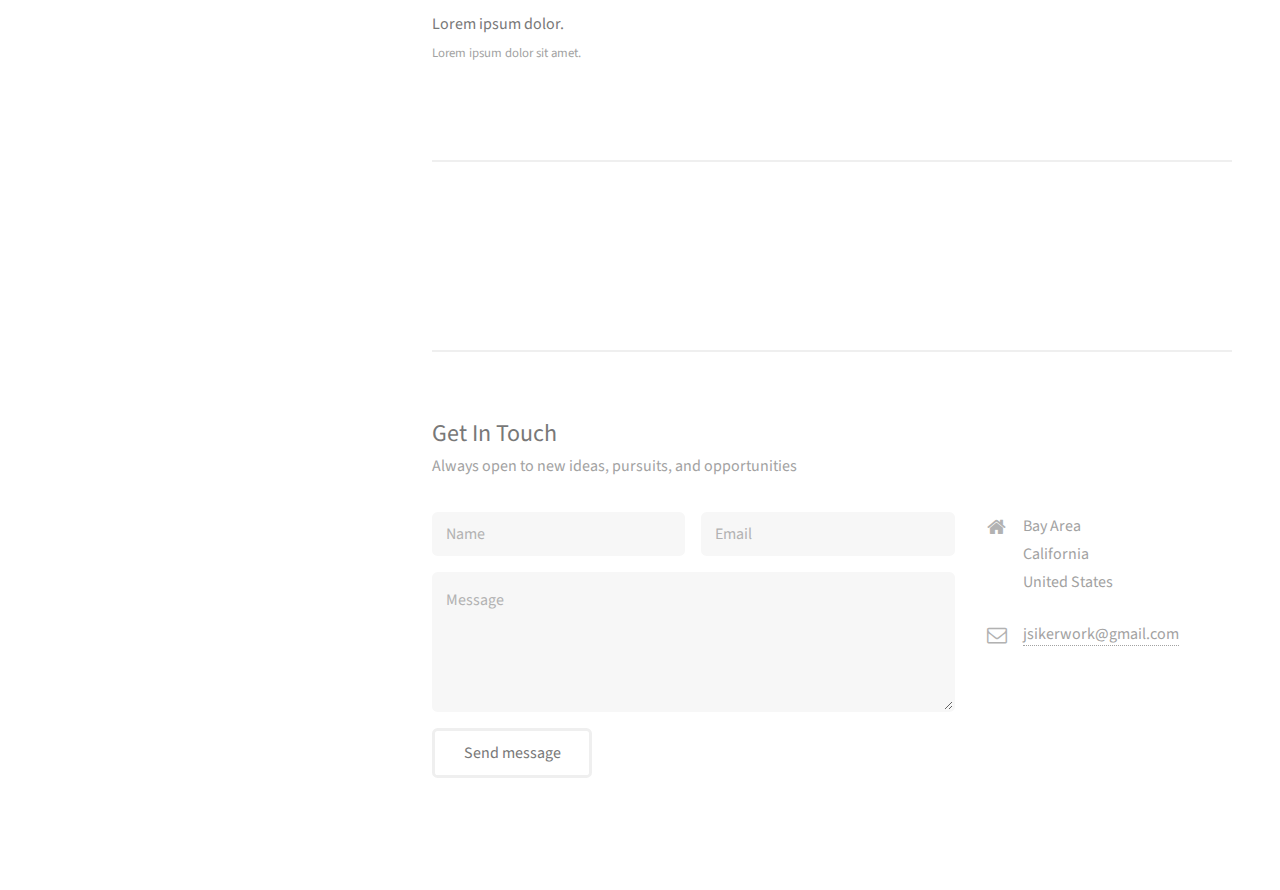
==== commit e745014c: "add hugo" ====
--- a/index.html
+++ b/index.html
@@ -17,22 +17,22 @@
 		
 		<meta name="og:site_name" content="JonSiker">
 		<meta name="og:title" content="JonSiker">
-		<meta name="og:url" content="http://replace-this-with-your-hugo-site.com/">
-		
-		<meta name="og:image" content="http://replace-this-with-your-hugo-site.com/images/avatar.png">
+		<meta name="og:url" content="https://jsiker.github.io/">
+		
+		<meta name="og:image" content="https://jsiker.github.io/images/avatar.png">
 		
 		
 
 		<meta name="generator" content="Hugo 0.54.0" />
 
-		<!--[if lte IE 8]><script src='http://replace-this-with-your-hugo-site.com/js/ie/html5shiv.js'></script><![endif]-->
+		<!--[if lte IE 8]><script src='https://jsiker.github.io/js/ie/html5shiv.js'></script><![endif]-->
 		<link rel="stylesheet" type="text/css" href="https://cdnjs.cloudflare.com/ajax/libs/font-awesome/4.7.0/css/font-awesome.min.css">
-		<link rel="stylesheet" href="http://replace-this-with-your-hugo-site.com/css/main.css" />
-		<!--[if lte IE 8]><link rel="stylesheet" href="http://replace-this-with-your-hugo-site.com//css/ie8.css"><![endif]-->
-
-		
-		<link href="http://replace-this-with-your-hugo-site.com/index.xml" rel="alternate" type="application/rss+xml" title="JonSiker" />
-		<link href="http://replace-this-with-your-hugo-site.com/index.xml" rel="feed" type="application/rss+xml" title="JonSiker" />
+		<link rel="stylesheet" href="https://jsiker.github.io/css/main.css" />
+		<!--[if lte IE 8]><link rel="stylesheet" href="https://jsiker.github.io//css/ie8.css"><![endif]-->
+
+		
+		<link href="https://jsiker.github.io/index.xml" rel="alternate" type="application/rss+xml" title="JonSiker" />
+		<link href="https://jsiker.github.io/index.xml" rel="feed" type="application/rss+xml" title="JonSiker" />
 		
 		
 	</head>
@@ -41,7 +41,7 @@
 		<!-- Header -->
 <header id="header">
 	
-	<a href="http://replace-this-with-your-hugo-site.com/" class="image avatar"><img src="http://replace-this-with-your-hugo-site.com/images/avatar.png" alt="" /></a>
+	<a href="https://jsiker.github.io/" class="image avatar"><img src="https://jsiker.github.io/images/avatar.png" alt="" /></a>
 	
 	
 		<h1><strong>I&rsquo;m Jonathan</strong>, a former teacher<br> turned engineer and lifelong<br> curiosity seeker and answer finder.</h1>
@@ -51,9 +51,9 @@
 		<nav id="sidebar">
 			<ul>
 			
-				<li><a href="http://replace-this-with-your-hugo-site.com/post/">Blog</a></li>
-			
-				<li><a href="http://replace-this-with-your-hugo-site.com/">Home</a></li>
+				<li><a href="https://jsiker.github.io/post/">Blog</a></li>
+			
+				<li><a href="https://jsiker.github.io/">Home</a></li>
 			
 			</ul>
 		</nav>
@@ -81,37 +81,37 @@
 	<div class="row">
 		
 		<article class="6u 12u$(xsmall) work-item">
-			<a href="http://replace-this-with-your-hugo-site.com/images/fulls/01.png" class="image fit thumb"><img src="http://replace-this-with-your-hugo-site.com/images/thumbs/01.png" alt="" /></a>
+			<a href="https://jsiker.github.io/images/fulls/01.png" class="image fit thumb"><img src="https://jsiker.github.io/images/thumbs/01.png" alt="" /></a>
 			<h3>Contributor to California&rsquo;s oldest bi-lingual newspaper.</h3>
 			<p>Check us out <a href="http://eltecolote.org/content/en/">here</a>.</p>
 		</article>
 		
 		<article class="6u 12u$(xsmall) work-item">
-			<a href="http://replace-this-with-your-hugo-site.com/images/fulls/02.jpg" class="image fit thumb"><img src="http://replace-this-with-your-hugo-site.com/images/thumbs/02.jpg" alt="" /></a>
-			<h3>Lorem ipsum dolor.</h3>
-			<p>Lorem ipsum dolor sit amet.</p>
-		</article>
-		
-		<article class="6u 12u$(xsmall) work-item">
-			<a href="http://replace-this-with-your-hugo-site.com/images/fulls/03.jpg" class="image fit thumb"><img src="http://replace-this-with-your-hugo-site.com/images/thumbs/03.jpg" alt="" /></a>
-			<h3>Lorem ipsum dolor.</h3>
-			<p>Lorem ipsum dolor sit amet.</p>
-		</article>
-		
-		<article class="6u 12u$(xsmall) work-item">
-			<a href="http://replace-this-with-your-hugo-site.com/images/fulls/04.jpg" class="image fit thumb"><img src="http://replace-this-with-your-hugo-site.com/images/thumbs/04.jpg" alt="" /></a>
-			<h3>Lorem ipsum dolor.</h3>
-			<p>Lorem ipsum dolor sit amet.</p>
-		</article>
-		
-		<article class="6u 12u$(xsmall) work-item">
-			<a href="http://replace-this-with-your-hugo-site.com/images/fulls/05.jpg" class="image fit thumb"><img src="http://replace-this-with-your-hugo-site.com/images/thumbs/05.jpg" alt="" /></a>
-			<h3>Lorem ipsum dolor.</h3>
-			<p>Lorem ipsum dolor sit amet.</p>
-		</article>
-		
-		<article class="6u 12u$(xsmall) work-item">
-			<a href="http://replace-this-with-your-hugo-site.com/images/fulls/06.jpg" class="image fit thumb"><img src="http://replace-this-with-your-hugo-site.com/images/thumbs/06.jpg" alt="" /></a>
+			<a href="https://jsiker.github.io/images/fulls/02.jpg" class="image fit thumb"><img src="https://jsiker.github.io/images/thumbs/02.jpg" alt="" /></a>
+			<h3>Lorem ipsum dolor.</h3>
+			<p>Lorem ipsum dolor sit amet.</p>
+		</article>
+		
+		<article class="6u 12u$(xsmall) work-item">
+			<a href="https://jsiker.github.io/images/fulls/03.jpg" class="image fit thumb"><img src="https://jsiker.github.io/images/thumbs/03.jpg" alt="" /></a>
+			<h3>Lorem ipsum dolor.</h3>
+			<p>Lorem ipsum dolor sit amet.</p>
+		</article>
+		
+		<article class="6u 12u$(xsmall) work-item">
+			<a href="https://jsiker.github.io/images/fulls/04.jpg" class="image fit thumb"><img src="https://jsiker.github.io/images/thumbs/04.jpg" alt="" /></a>
+			<h3>Lorem ipsum dolor.</h3>
+			<p>Lorem ipsum dolor sit amet.</p>
+		</article>
+		
+		<article class="6u 12u$(xsmall) work-item">
+			<a href="https://jsiker.github.io/images/fulls/05.jpg" class="image fit thumb"><img src="https://jsiker.github.io/images/thumbs/05.jpg" alt="" /></a>
+			<h3>Lorem ipsum dolor.</h3>
+			<p>Lorem ipsum dolor sit amet.</p>
+		</article>
+		
+		<article class="6u 12u$(xsmall) work-item">
+			<a href="https://jsiker.github.io/images/fulls/06.jpg" class="image fit thumb"><img src="https://jsiker.github.io/images/thumbs/06.jpg" alt="" /></a>
 			<h3>Lorem ipsum dolor.</h3>
 			<p>Lorem ipsum dolor sit amet.</p>
 		</article>
@@ -213,10 +213,10 @@
 		
 		
 		
-		<li><a href="http://replace-this-with-your-hugo-site.com/#contact-form" class="icon fa-envelope-o"><span class="label">Email</span></a></li>
-		
-		
-		<li><a href="http://replace-this-with-your-hugo-site.com/index.xml" class="icon fa-rss" type="application/rss+xml"><span class="label">RSS</span></a></li>
+		<li><a href="https://jsiker.github.io/#contact-form" class="icon fa-envelope-o"><span class="label">Email</span></a></li>
+		
+		
+		<li><a href="https://jsiker.github.io/index.xml" class="icon fa-rss" type="application/rss+xml"><span class="label">RSS</span></a></li>
 		
 	</ul>
 
@@ -230,12 +230,12 @@
 </footer>
 
 <!-- Scripts -->
-<script src="http://replace-this-with-your-hugo-site.com/js/jquery.min.js"></script>
-<script src="http://replace-this-with-your-hugo-site.com/js/jquery.poptrox.min.js"></script>
-<script src="http://replace-this-with-your-hugo-site.com/js/skel.min.js"></script>
-<script src="http://replace-this-with-your-hugo-site.com/js/util.js"></script>
-
-<script src="http://replace-this-with-your-hugo-site.com/js/main.js"></script>
+<script src="https://jsiker.github.io/js/jquery.min.js"></script>
+<script src="https://jsiker.github.io/js/jquery.poptrox.min.js"></script>
+<script src="https://jsiker.github.io/js/skel.min.js"></script>
+<script src="https://jsiker.github.io/js/util.js"></script>
+
+<script src="https://jsiker.github.io/js/main.js"></script>
 
 
 
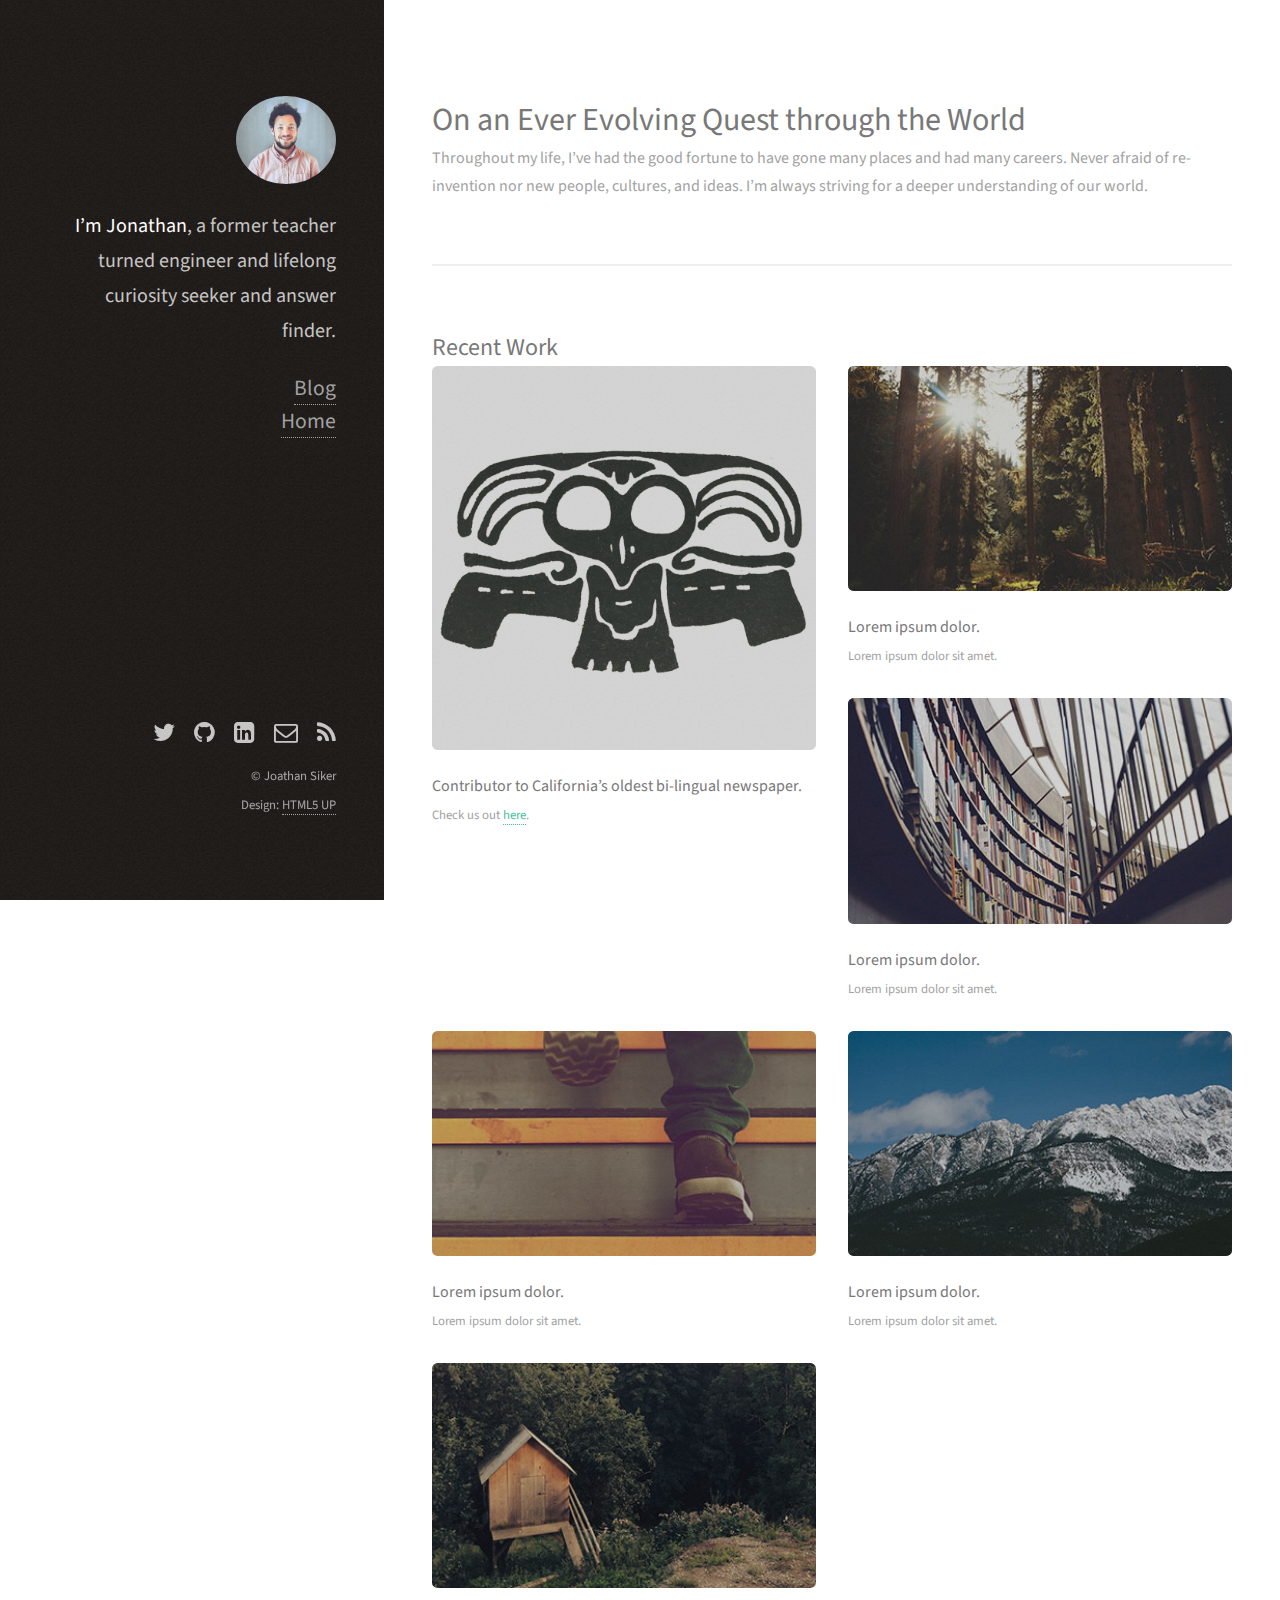
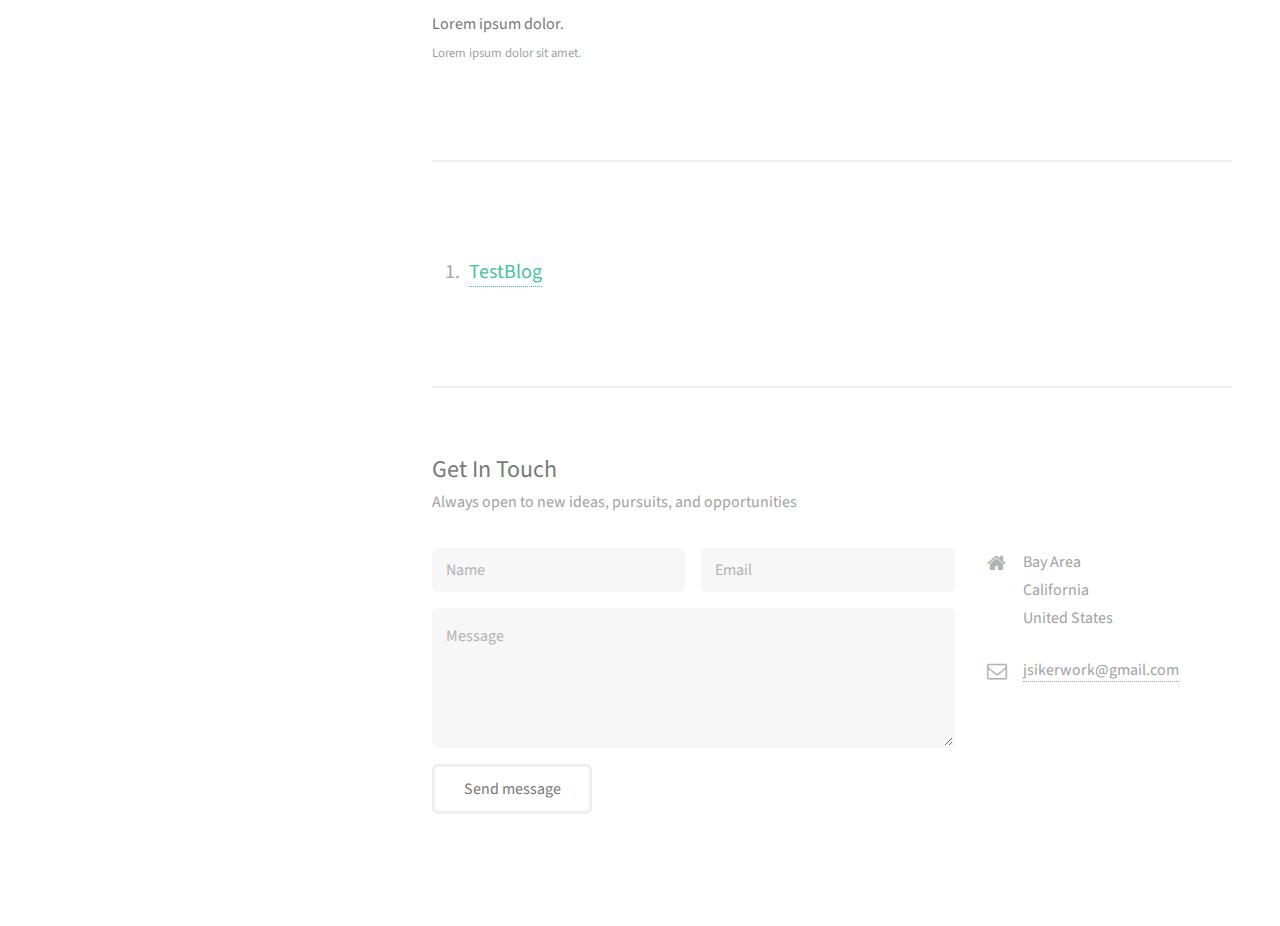
==== commit 59df98da: "add blog post TODO: automate" ====
--- a/index.html
+++ b/index.html
@@ -130,6 +130,8 @@
         <p>
         <ol class="recent-posts">
         
+            <li><a href="https://jsiker.github.io/post/testblog/">TestBlog</a></li>
+        
         </ol>
         </p>
 	</div>
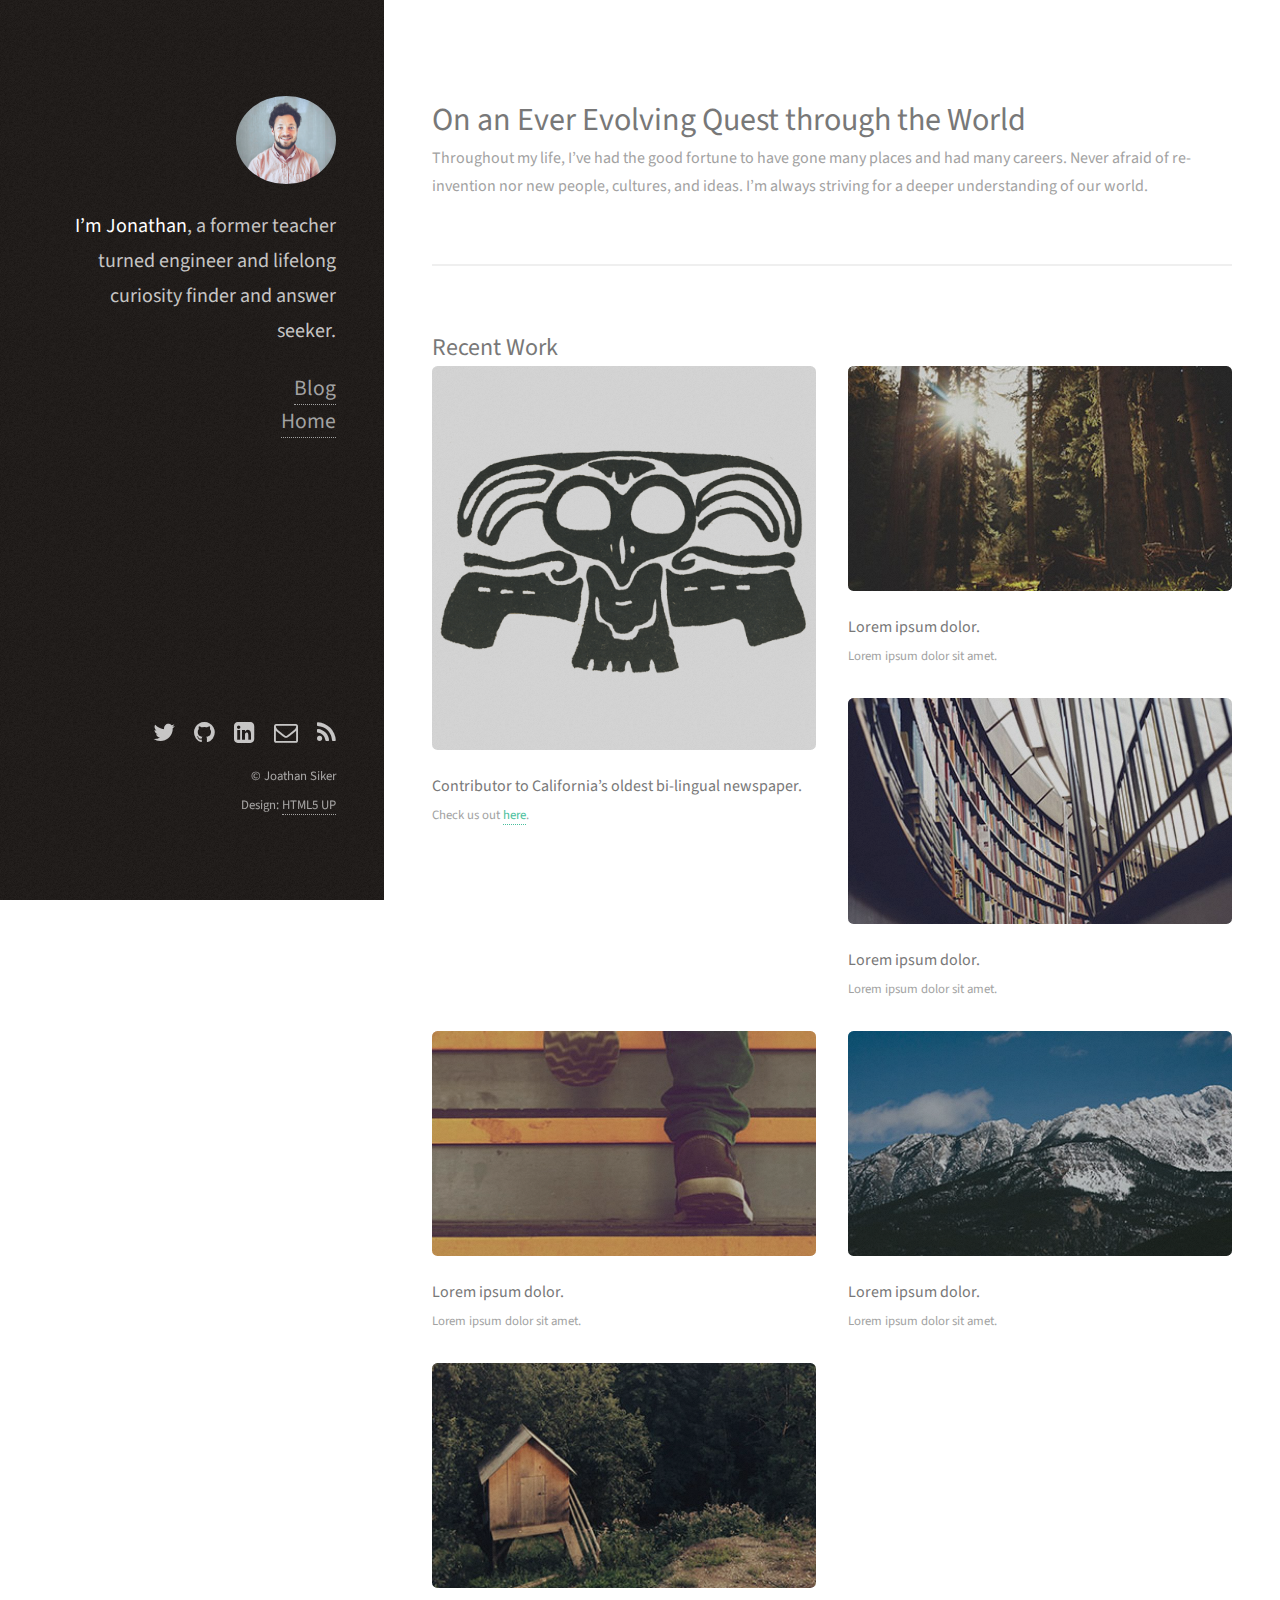
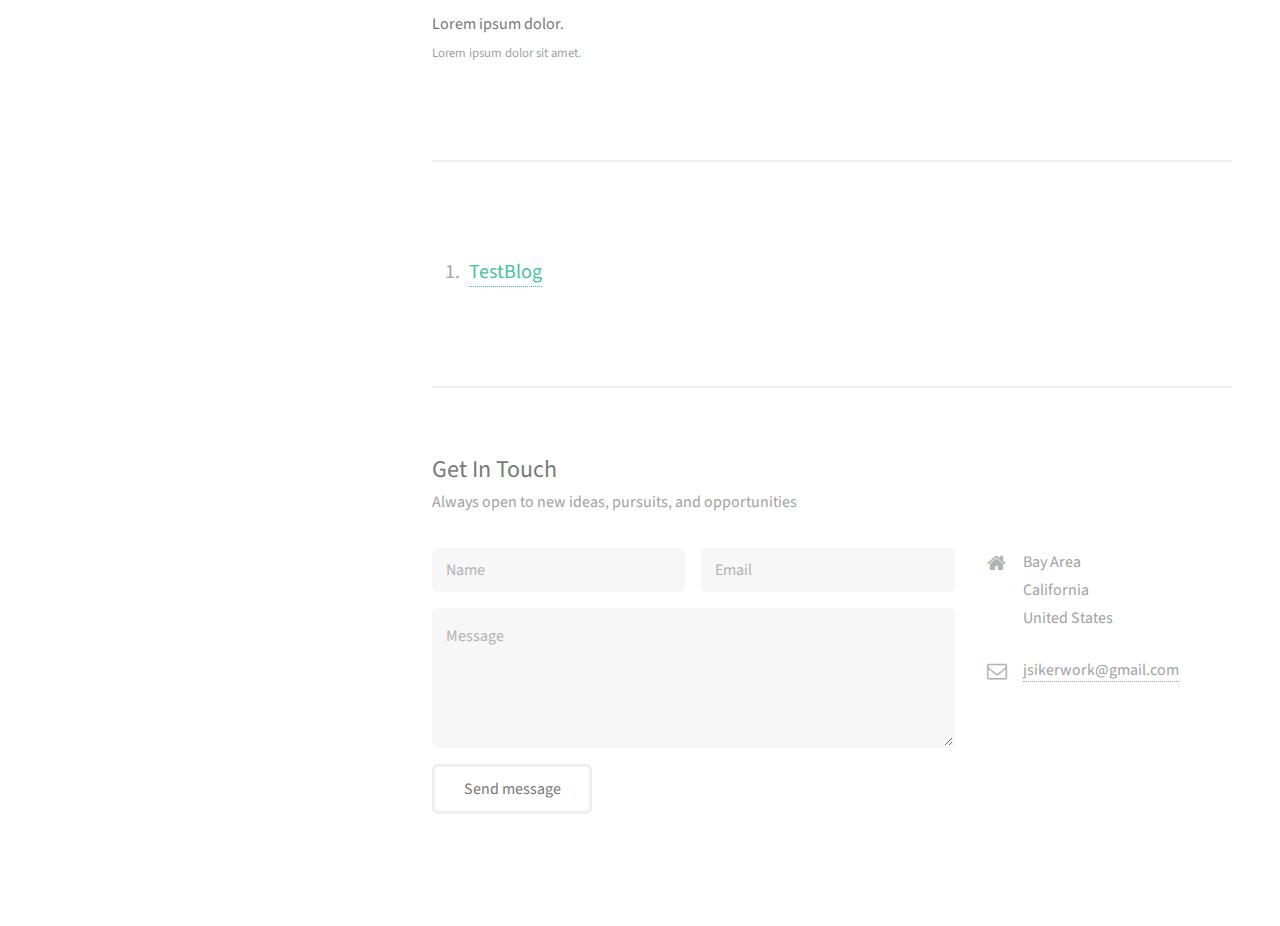
==== commit 12c34621: "change keywords and desc" ====
--- a/index.html
+++ b/index.html
@@ -11,7 +11,7 @@
 		<meta charset="utf-8" />
 		<meta name="viewport" content="width=device-width, initial-scale=1" />
 		<meta name="author" content="Jonathan Siker">
-		<meta name="description" content="Former teacher turned engineer. Lifelong thinkerer and do-er">
+		<meta name="description" content="Teacher, Enginner, Equality, Social Justice, Sustainability, Learning">
 		<meta http-equiv="content-language" content="en-us" />
 
 		
@@ -44,7 +44,7 @@
 	<a href="https://jsiker.github.io/" class="image avatar"><img src="https://jsiker.github.io/images/avatar.png" alt="" /></a>
 	
 	
-		<h1><strong>I&rsquo;m Jonathan</strong>, a former teacher<br> turned engineer and lifelong<br> curiosity seeker and answer finder.</h1>
+		<h1><strong>I&rsquo;m Jonathan</strong>, a former teacher<br> turned engineer and lifelong<br> curiosity finder and answer seeker.</h1>
 	
 
 	
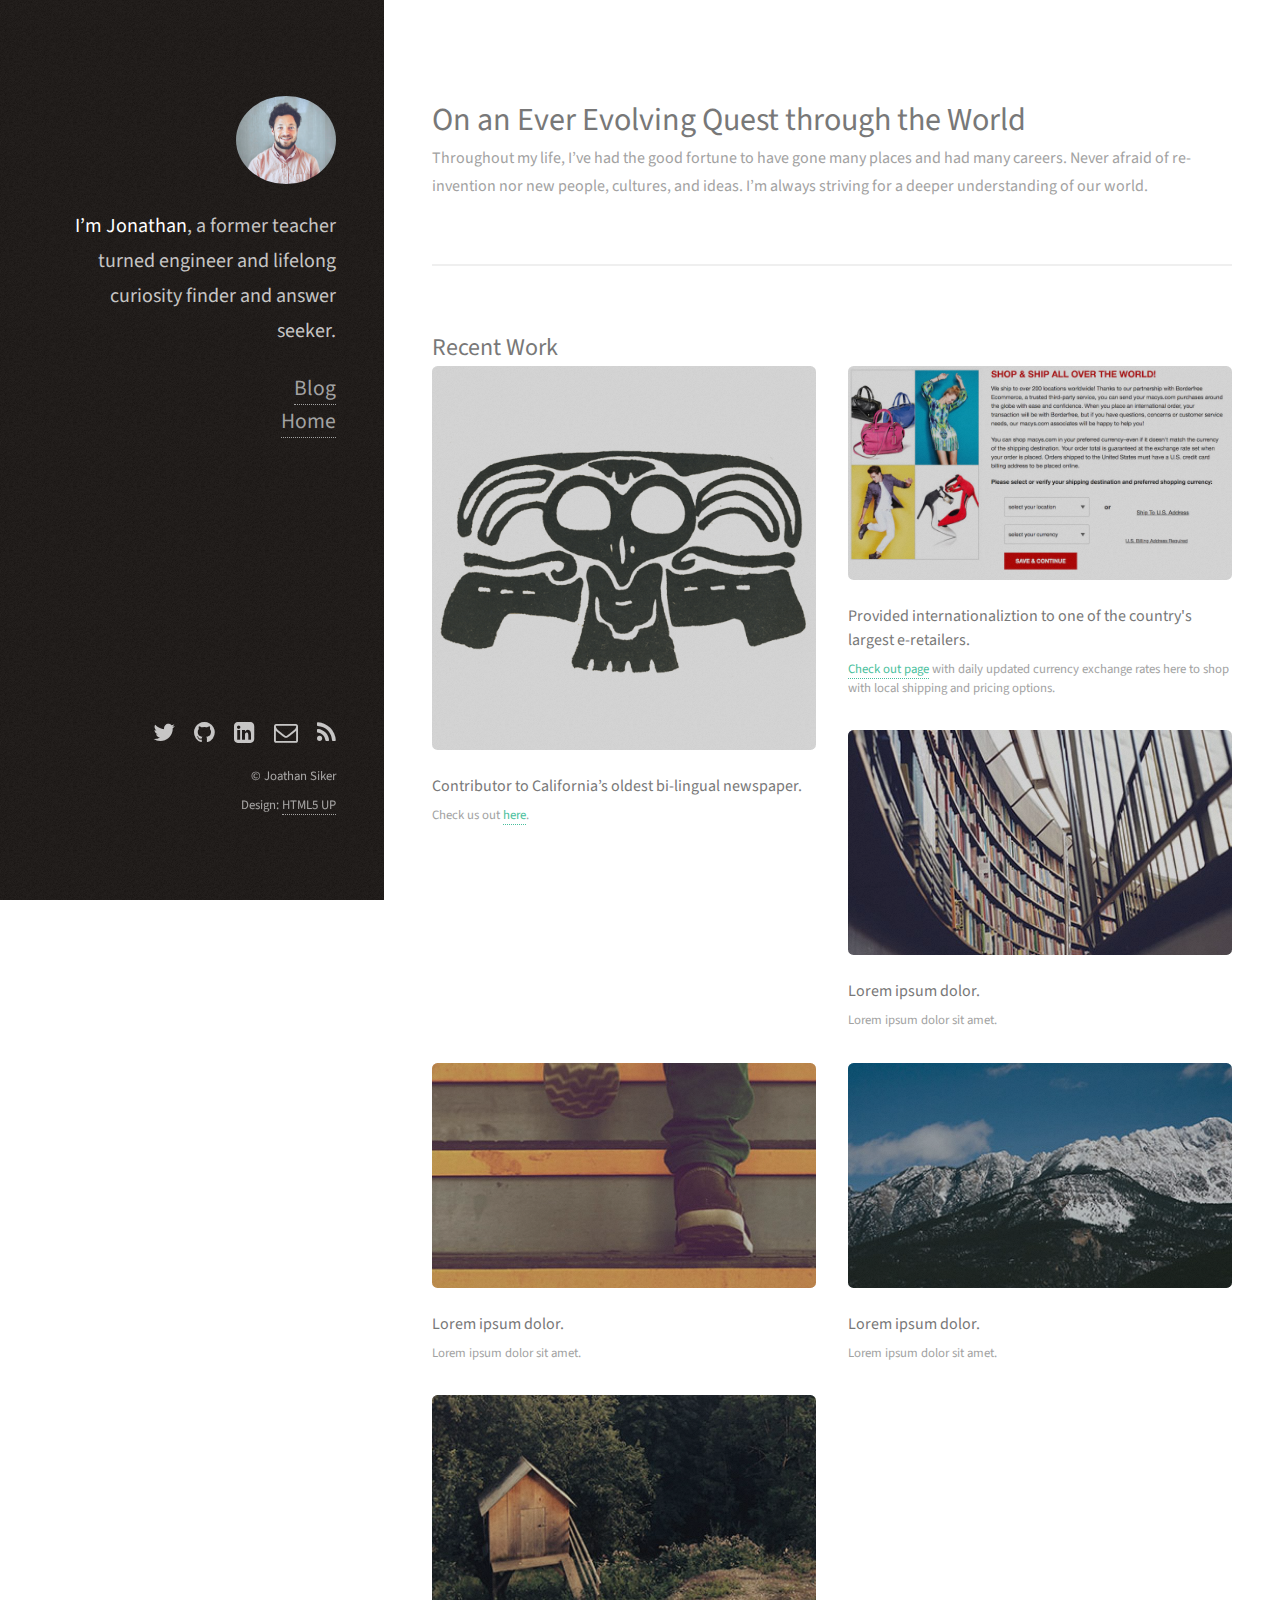
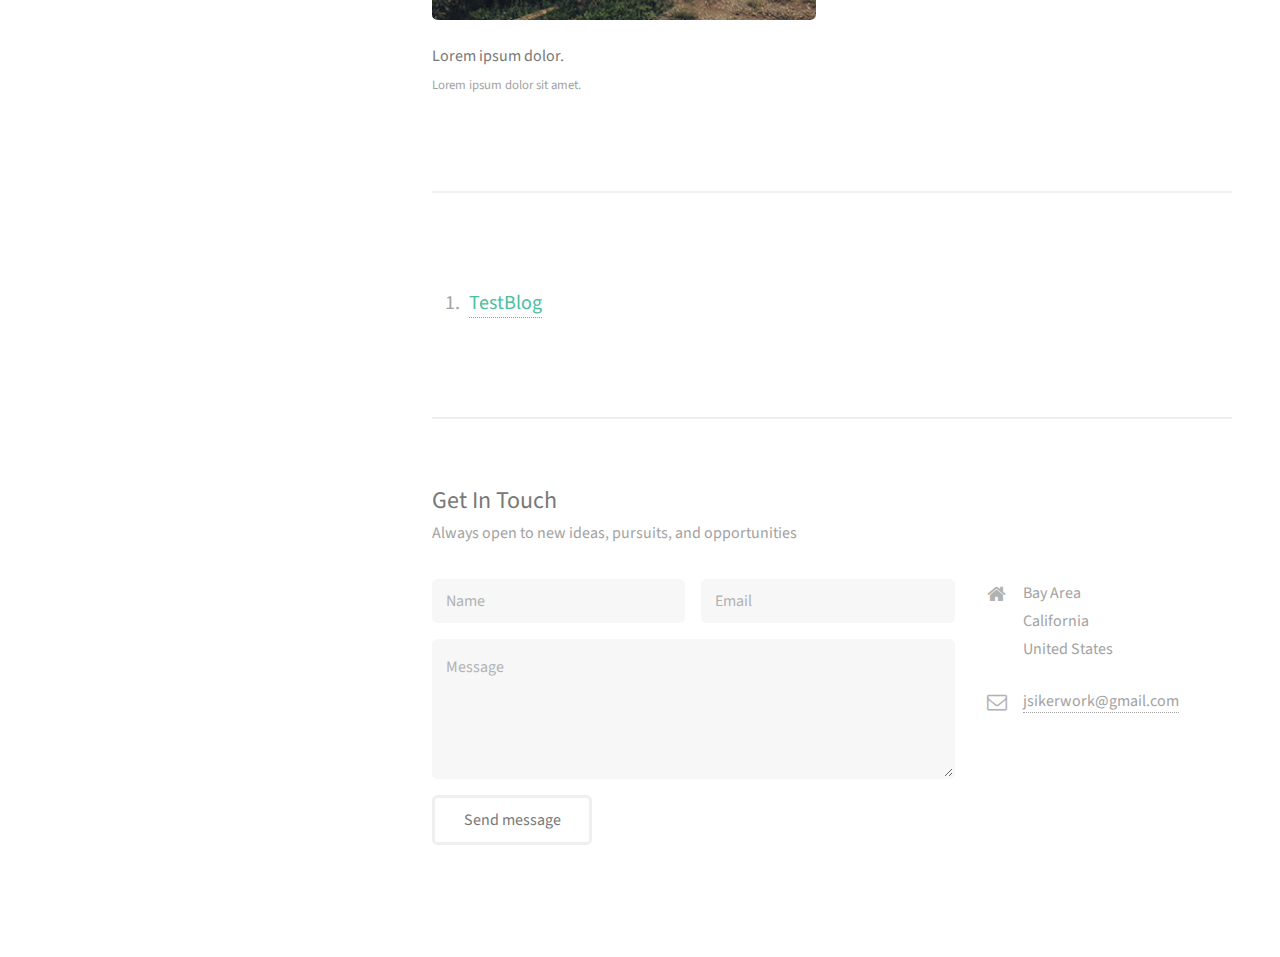
==== commit d95a8e33: "add ex-rate post" ====
--- a/index.html
+++ b/index.html
@@ -87,9 +87,9 @@
 		</article>
 		
 		<article class="6u 12u$(xsmall) work-item">
-			<a href="https://jsiker.github.io/images/fulls/02.jpg" class="image fit thumb"><img src="https://jsiker.github.io/images/thumbs/02.jpg" alt="" /></a>
-			<h3>Lorem ipsum dolor.</h3>
-			<p>Lorem ipsum dolor sit amet.</p>
+			<a href="https://jsiker.github.io/images/fulls/02.png" class="image fit thumb"><img src="https://jsiker.github.io/images/thumbs/02-thumb.png" alt="" /></a>
+			<h3>Provided internationaliztion to one of the country's largest e-retailers.</h3>
+			<p><a href="https://www.macys.com/international/context?cm_sp=navigation-_-bottom_nav-_-change_country&lid=glbbtmnav_change_country-us">Check out page</a> with daily updated currency exchange rates here to shop with local shipping and pricing options.</p>
 		</article>
 		
 		<article class="6u 12u$(xsmall) work-item">
